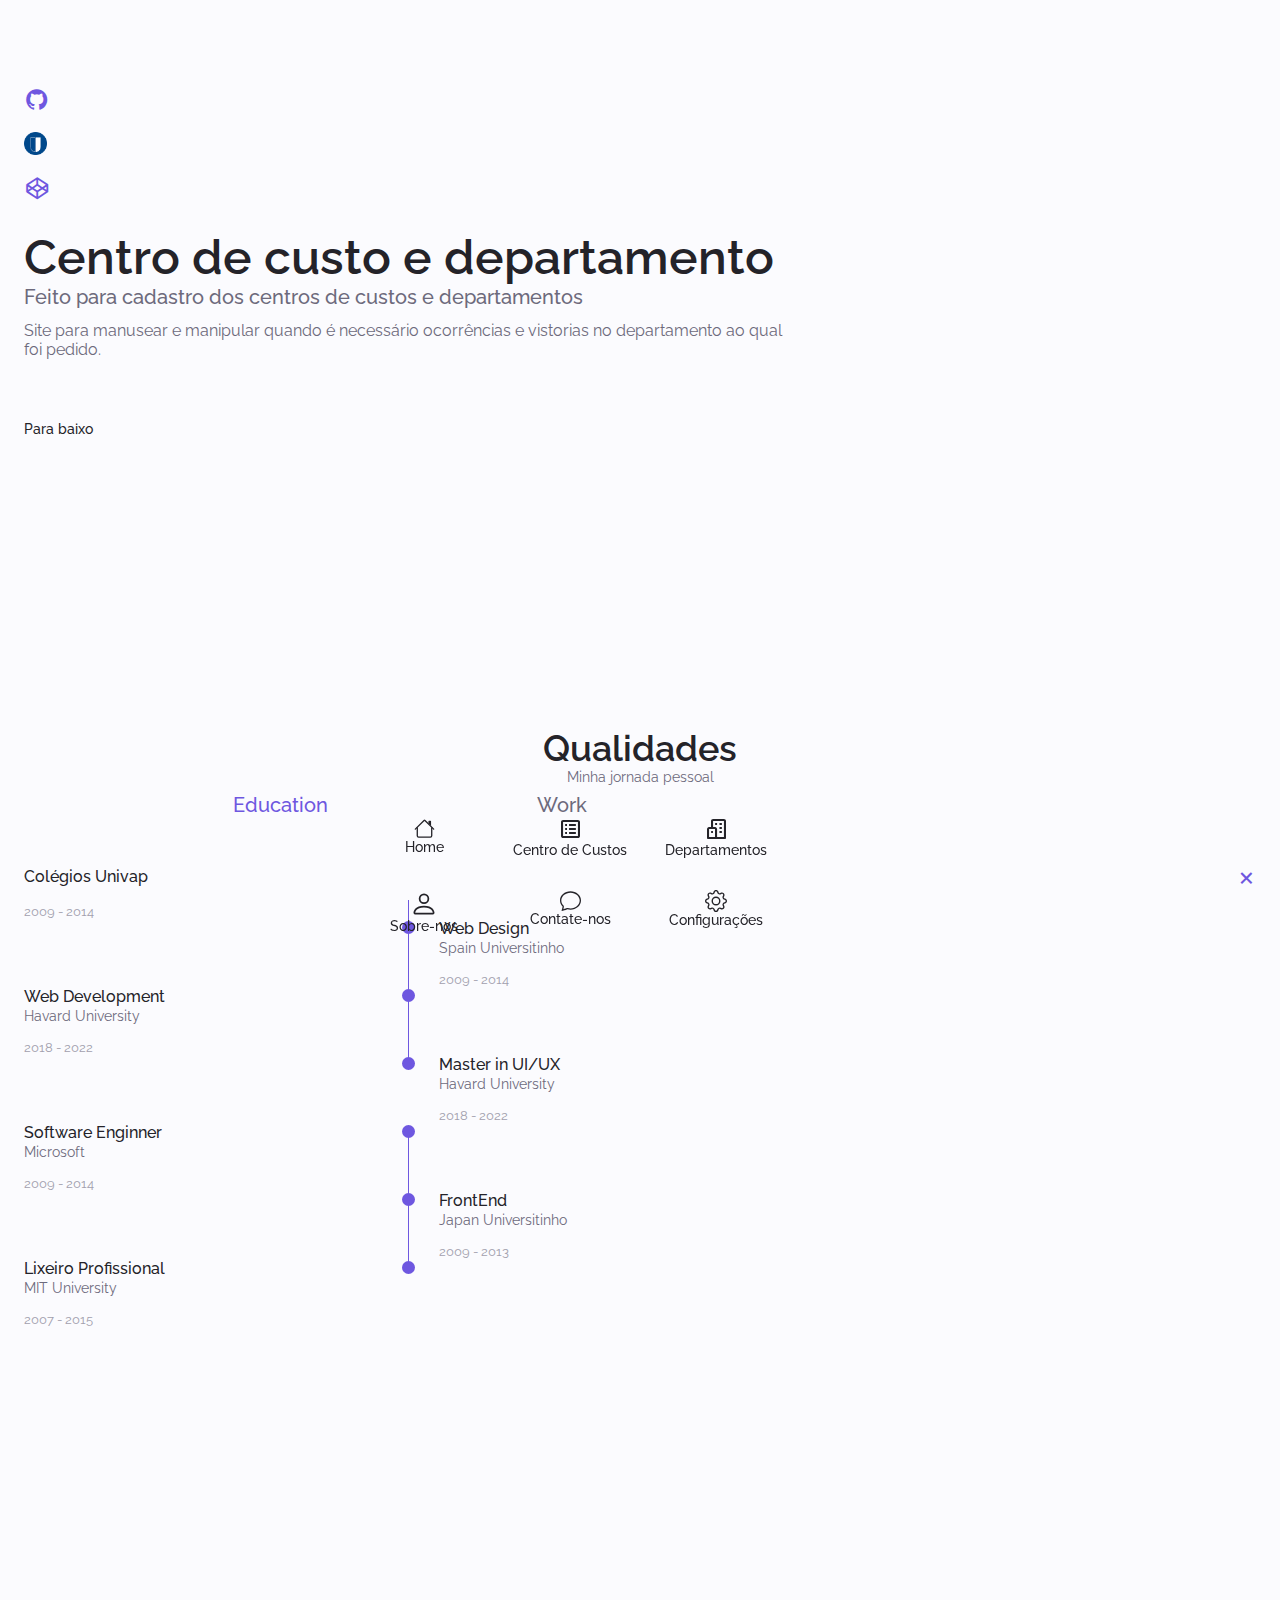
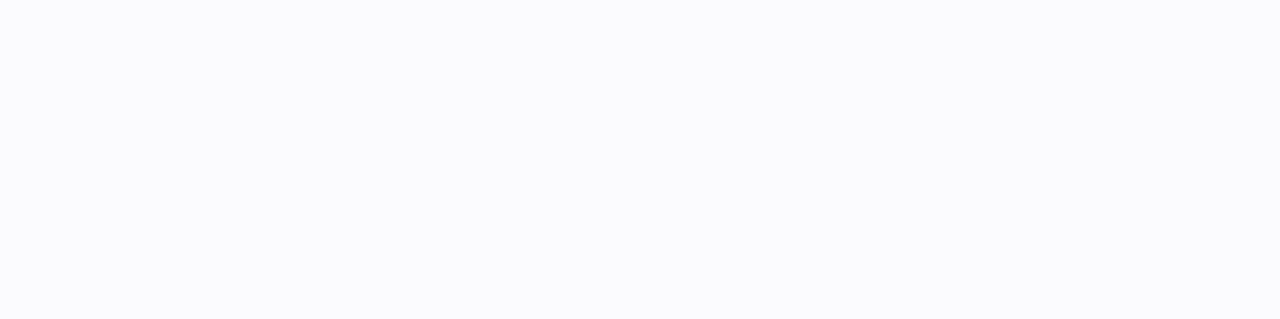
==== assets/html/index.html @ f8723f38 "Add files via upload" ====
<!DOCTYPE html>
<html lang="pt-br">

<head>
    <meta charset="UTF-8">
    <meta name="viewport" content="width=device-width, initial-scale=1.0">

    <!--==================== UNICONS ====================-->
    <link rel="stylesheet" href="https://unicons.iconscout.com/release/v4.0.0/css/line.css">

    <!--========== BOX ICONS ==========-->
    <link href='https://cdn.jsdelivr.net/npm/boxicons@2.0.5/css/boxicons.min.css' rel='stylesheet'>

    <!--==================== SWIPER CSS ====================-->
    <link rel="stylesheet" href="">

    <!--==================== CSS ====================-->
    <link rel="stylesheet" href="\assets\css\style.css">

    <title>Centro de Custo</title>
</head>

<body>
    <!--==================== HEADER ====================-->
    <header class="header" id="header">
        <nav class="nav container">
            <a href="" class="nav__logo">Colégios Univap</a>

            <div class="nav__menu" id="nav-menu">
                <ul class="nav__list grid">

                    <li class="nav__item">
                        <a href="#home" class="nav__link">
                            <svg xmlns="http://www.w3.org/2000/svg" width="21" height="21" fill="currentColor"
                                class="bi bi-house nav__icon" viewBox="0 0 16 16">
                                <path fill-rule="evenodd"
                                    d="M2 13.5V7h1v6.5a.5.5 0 0 0 .5.5h9a.5.5 0 0 0 .5-.5V7h1v6.5a1.5 1.5 0 0 1-1.5 1.5h-9A1.5 1.5 0 0 1 2 13.5zm11-11V6l-2-2V2.5a.5.5 0 0 1 .5-.5h1a.5.5 0 0 1 .5.5z" />
                                <path fill-rule="evenodd"
                                    d="M7.293 1.5a1 1 0 0 1 1.414 0l6.647 6.646a.5.5 0 0 1-.708.708L8 2.207 1.354 8.854a.5.5 0 1 1-.708-.708L7.293 1.5z" />
                            </svg>
                            Home
                        </a>
                    </li>

                    <li class="nav__item">
                        <a href="#register" class="nav__link">
                            <i class='bx bx-spreadsheet bx-sm'></i>
                            Centro de Custos
                        </a>
                    </li>

                    <li class="nav__item">
                        <a href="#register" class="nav__link">
                            <i class='bx bx-buildings bx-sm'></i>
                            Departamentos
                        </a>
                    </li>

                    <li class="nav__item">
                        <a href="#about" class="nav__link">
                            <svg xmlns="http://www.w3.org/2000/svg" width="28" height="28" fill="currentColor"
                                class="bi bi-person nav__icon" viewBox="0 0 16 16">
                                <path
                                    d="M8 8a3 3 0 1 0 0-6 3 3 0 0 0 0 6zm2-3a2 2 0 1 1-4 0 2 2 0 0 1 4 0zm4 8c0 1-1 1-1 1H3s-1 0-1-1 1-4 6-4 6 3 6 4zm-1-.004c-.001-.246-.154-.986-.832-1.664C11.516 10.68 10.289 10 8 10c-2.29 0-3.516.68-4.168 1.332-.678.678-.83 1.418-.832 1.664h10z" />
                            </svg>
                            Sobre-nos
                        </a>
                    </li>

                    <li class="nav__item">
                        <a href="#contact" class="nav__link">
                            <svg xmlns="http://www.w3.org/2000/svg" width="21" height="21" fill="currentColor"
                                class="bi bi-chat nav__icon" viewBox="0 0 16 16">
                                <path
                                    d="M2.678 11.894a1 1 0 0 1 .287.801 10.97 10.97 0 0 1-.398 2c1.395-.323 2.247-.697 2.634-.893a1 1 0 0 1 .71-.074A8.06 8.06 0 0 0 8 14c3.996 0 7-2.807 7-6 0-3.192-3.004-6-7-6S1 4.808 1 8c0 1.468.617 2.83 1.678 3.894zm-.493 3.905a21.682 21.682 0 0 1-.713.129c-.2.032-.352-.176-.273-.362a9.68 9.68 0 0 0 .244-.637l.003-.01c.248-.72.45-1.548.524-2.319C.743 11.37 0 9.76 0 8c0-3.866 3.582-7 8-7s8 3.134 8 7-3.582 7-8 7a9.06 9.06 0 0 1-2.347-.306c-.52.263-1.639.742-3.468 1.105z" />
                            </svg>

                            Contate-nos
                        </a>
                    </li>

                    <li class="nav__item">
                        <a href="#contact" class="nav__link">
                            <svg xmlns="http://www.w3.org/2000/svg" width="22" height="22" fill="currentColor"
                                class="bi bi-gear nav__icon" viewBox="0 0 16 16">
                                <path
                                    d="M8 4.754a3.246 3.246 0 1 0 0 6.492 3.246 3.246 0 0 0 0-6.492zM5.754 8a2.246 2.246 0 1 1 4.492 0 2.246 2.246 0 0 1-4.492 0z" />
                                <path
                                    d="M9.796 1.343c-.527-1.79-3.065-1.79-3.592 0l-.094.319a.873.873 0 0 1-1.255.52l-.292-.16c-1.64-.892-3.433.902-2.54 2.541l.159.292a.873.873 0 0 1-.52 1.255l-.319.094c-1.79.527-1.79 3.065 0 3.592l.319.094a.873.873 0 0 1 .52 1.255l-.16.292c-.892 1.64.901 3.434 2.541 2.54l.292-.159a.873.873 0 0 1 1.255.52l.094.319c.527 1.79 3.065 1.79 3.592 0l.094-.319a.873.873 0 0 1 1.255-.52l.292.16c1.64.893 3.434-.902 2.54-2.541l-.159-.292a.873.873 0 0 1 .52-1.255l.319-.094c1.79-.527 1.79-3.065 0-3.592l-.319-.094a.873.873 0 0 1-.52-1.255l.16-.292c.893-1.64-.902-3.433-2.541-2.54l-.292.159a.873.873 0 0 1-1.255-.52l-.094-.319zm-2.633.283c.246-.835 1.428-.835 1.674 0l.094.319a1.873 1.873 0 0 0 2.693 1.115l.291-.16c.764-.415 1.6.42 1.184 1.185l-.159.292a1.873 1.873 0 0 0 1.116 2.692l.318.094c.835.246.835 1.428 0 1.674l-.319.094a1.873 1.873 0 0 0-1.115 2.693l.16.291c.415.764-.42 1.6-1.185 1.184l-.291-.159a1.873 1.873 0 0 0-2.693 1.116l-.094.318c-.246.835-1.428.835-1.674 0l-.094-.319a1.873 1.873 0 0 0-2.692-1.115l-.292.16c-.764.415-1.6-.42-1.184-1.185l.159-.291A1.873 1.873 0 0 0 1.945 8.93l-.319-.094c-.835-.246-.835-1.428 0-1.674l.319-.094A1.873 1.873 0 0 0 3.06 4.377l-.16-.292c-.415-.764.42-1.6 1.185-1.184l.292.159a1.873 1.873 0 0 0 2.692-1.115l.094-.319z" />
                            </svg>
                            Configurações
                        </a>
                    </li>
                </ul>
                <i class="bx bx-x bx-sm nav__close" id="nav-close"></i>
            </div>

            <div class="nav__btns">
                <div class="nav__toggle" id="nav-toogle">
                    <i class="uil uil-apps"></i>
                </div>
            </div>
        </nav>
    </header>

    <!--==================== MAIN ====================-->
    <main class="main">
        <!--==================== HOME ====================-->
        <section class="home section" id="home">
            <div class="home__container container grid">
                <div class="home__content grid">
                    <div class="home__social">
                        <a href="https://github.com/AkiraSendoh7/EstagioUnivap" target="_blank"
                            class="home__social-icon">
                            <i class='bx bxl-github github-png'></i>
                        </a>

                        <figure class="img-univap" id="img-univap">
                            <a href="https://www.univap.br/home/colegio/portal-educacional/portal-educacional.html"
                                target="_blank" class="home__social-icon">
                                <img src="\assets\img\icone-u.png" alt="Ícone da Univap" width="23" height="21">
                            </a>
                        </figure>

                        <a href="https://codepen.io" target="_blank" class="home__social-icon">
                            <i class='bx bxl-codepen codepen-png'></i>
                        </a>
                    </div>

                    <div class="home__img">
                        <!-- Não sei o que colocar aqui ainda, mas é pra por uma foto -->
                    </div>

                    <div class="home__data">
                        <h1 class="home__title">Centro de custo e departamento</h1>
                        <h3 class="home__subtitle">Feito para cadastro dos centros de custos e departamentos</h3>
                        <p class="home__description">
                            Site para manusear e manipular quando é necessário ocorrências e vistorias no departamento
                            ao qual foi pedido.
                        </p>

                    </div>

                    <div class="home__scroll">
                        <a href="" class="home__scroll-button button--flex">
                            <span class="home__scroll-name">Para baixo</span>
                            <i class='uil uil-arrow-down home__scroll-arrow'></i>
                        </a>
                    </div>
                </div>
            </div>
        </section>

        <!--==================== ABOUT ====================-->
        <section class="about section" id="about">


        </section>

        <!--==================== SKILLS ====================-->
        <section class="skills section" id="skills">


        </section>

        <!--==================== QUALIFICATION ====================-->
        <section class="qualification section">
            <h2 class="section__title">Qualidades</h2>
            <span class="section__subtitle">Minha jornada pessoal</span>

            <div class="qualification__container container">
                <div class="qualification__tabs">

                    <div class="qualification__button button--flex qualification__active" data-target="#education">
                        <i class="uil uil-graduation-cap qualification__icon"></i>
                        Education
                    </div>

                    <div class="qualification__button button--flex" data-target="#work">
                        <i class="uil uil-briefcase-alt qualification__icon"></i>
                        Work
                    </div>
                </div>

                <div class="qualification__sections">

                    <!--==================== QUALIFICATION CONTENT 1 ====================-->
                    <div class="qualification__content qualification__active" data-content id="education">

                        <!--==================== QUALIFICATION 1 ====================-->
                        <div class="qualification__data">
                            <div>
                                <h3 class="qualification__title">Computer Enginner</h3>
                                <span class="qualification__subtitle">Havard University</span>
                                <div class="qualification__calendar">
                                    <i class="uil uil-calendar-alt"></i>
                                    2009 - 2014
                                </div>
                            </div>

                            <div>
                                <span class="qualification__rounder"></span>
                                <span class="qualification__line"></span>
                            </div>
                        </div>

                        <!--==================== QUALIFICATION 2 ====================-->
                        <div class="qualification__data">
                            <div></div>

                            <div>
                                <span class="qualification__rounder"></span>
                                <span class="qualification__line"></span>
                            </div>

                            <div class="">
                                <h3 class="qualification__title">Web Design</h3>
                                <span class="qualification__subtitle">Spain Universitinho</span>
                                <div class="qualification__calendar">
                                    <i class="uil uil-calendar-alt"></i>
                                    2009 - 2014
                                </div>
                            </div>
                        </div>

                        <!--==================== QUALIFICATION 3 ====================-->
                        <div class="qualification__data">
                            <div>
                                <h3 class="qualification__title">Web Development </h3>
                                <span class="qualification__subtitle">Havard University</span>
                                <div class="qualification__calendar">
                                    <i class="uil uil-calendar-alt"></i>
                                    2018 - 2022
                                </div>
                            </div>

                            <div>
                                <span class="qualification__rounder"></span>
                                <span class="qualification__line"></span>
                            </div>
                        </div>

                        
                        <!--==================== QUALIFICATION 4 ====================-->
                        <div class="qualification__data">
                            <div></div>

                            <div>
                                <span class="qualification__rounder"></span>
                                <!-- <span class="qualification__line"></span> -->
                            </div>
                            
                            <div>
                                <h3 class="qualification__title">Master in UI/UX </h3>
                                <span class="qualification__subtitle">Havard University</span>
                                <div class="qualification__calendar">
                                    <i class="uil uil-calendar-alt"></i>
                                    2018 - 2022
                                </div>
                            </div>
                        </div>
                    </div>

                    <!--==================== QUALIFICATION CONTENT 2 s====================-->
                    <div class="qualification__content" data-content id="work">

                        <!--==================== QUALIFICATION 1 ====================-->
                        <div class="qualification__data">
                            <div>
                                <h3 class="qualification__title">Software Enginner</h3>
                                <span class="qualification__subtitle">Microsoft</span>
                                <div class="qualification__calendar">
                                    <i class="uil uil-calendar-alt"></i>
                                    2009 - 2014
                                </div>
                            </div>

                            <div>
                                <span class="qualification__rounder"></span>
                                <span class="qualification__line"></span>
                            </div>
                        </div>

                        <!--==================== QUALIFICATION 2 ====================-->
                        <div class="qualification__data">
                            <div></div>

                            <div>
                                <span class="qualification__rounder"></span>
                                <span class="qualification__line"></span>
                            </div>

                            <div>
                                <h3 class="qualification__title">FrontEnd</h3>
                                <span class="qualification__subtitle">Japan Universitinho</span>
                                <div class="qualification__calendar">
                                    <i class="uil uil-calendar-alt"></i>
                                    2009 - 2013
                                </div>
                            </div>
                        </div>

                        <!--==================== QUALIFICATION 3 ====================-->
                        <div class="qualification__data">
                            <div>
                                <h3 class="qualification__title">Lixeiro Profissional</h3>
                                <span class="qualification__subtitle">MIT University</span>
                                <div class="qualification__calendar">
                                    <i class="uil uil-calendar-alt"></i>
                                    2007 - 2015
                                </div>
                            </div>

                            <div>
                                <span class="qualification__rounder"></span>
                                <!-- <span class="qualification__line"></span> -->
                            </div>
                        </div>
                    </div>
                </div>
            </div>

        </section>

        <!--==================== SERVICES ====================-->
        <section class="services section" id="services">


        </section>

        <!--==================== PORTFOLIO ====================-->
        <section class="portfolio section" id="portfolio">


        </section>

        <!--==================== PROJECT IN MIND ====================-->
        <section class="project section">


        </section>

        <!--==================== TESTIMONIAL ====================-->
        <section class="testimonial section">


        </section>

        <!--==================== CONTACT ME ====================-->
        <section class="contact section" id="contact">


        </section>
    </main>

    <!--==================== FOOTER ====================-->
    <footer class="footer">


    </footer>

    <!--==================== SCROLL TOP ====================-->


    <!--==================== SWIPER JS ====================-->
    <script src=""></script>

    <!--==================== MAIN JS ====================-->
    <script src="\assets\js\main.js"></script>
</body>

</html>
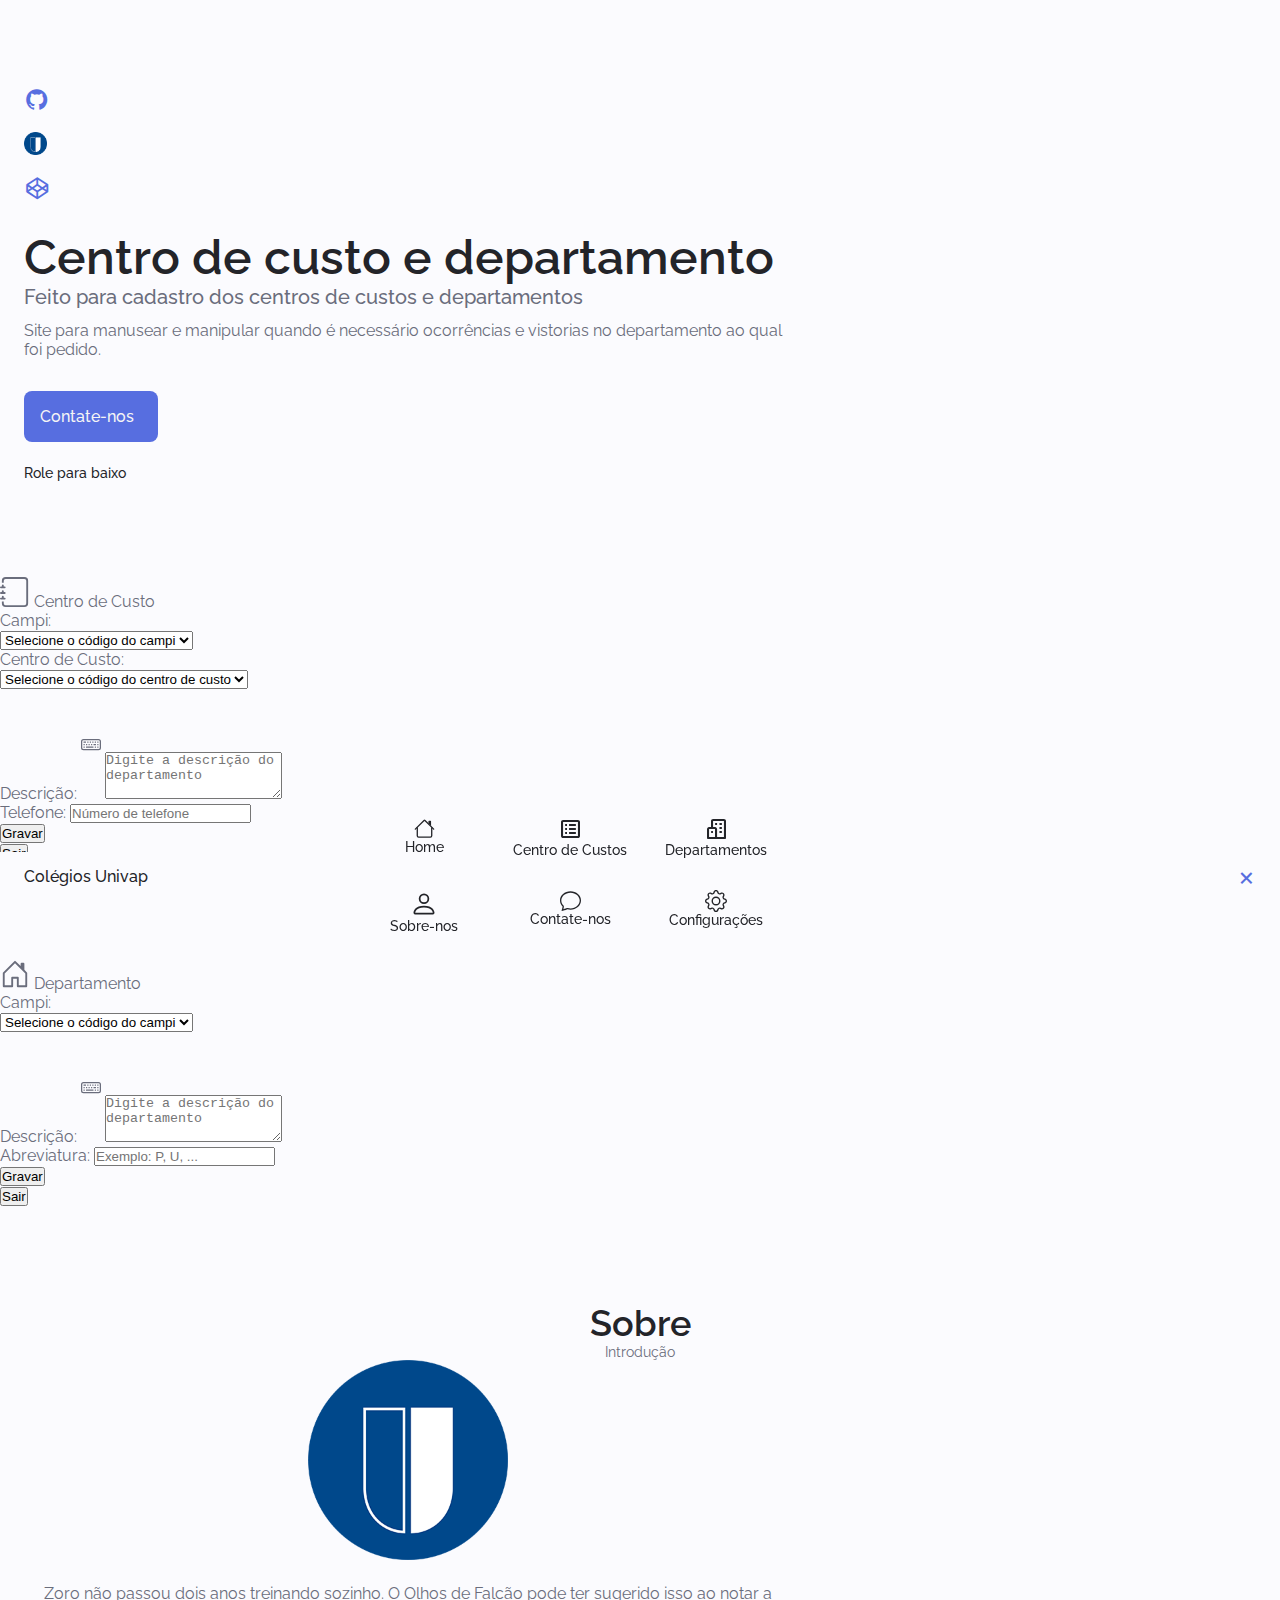
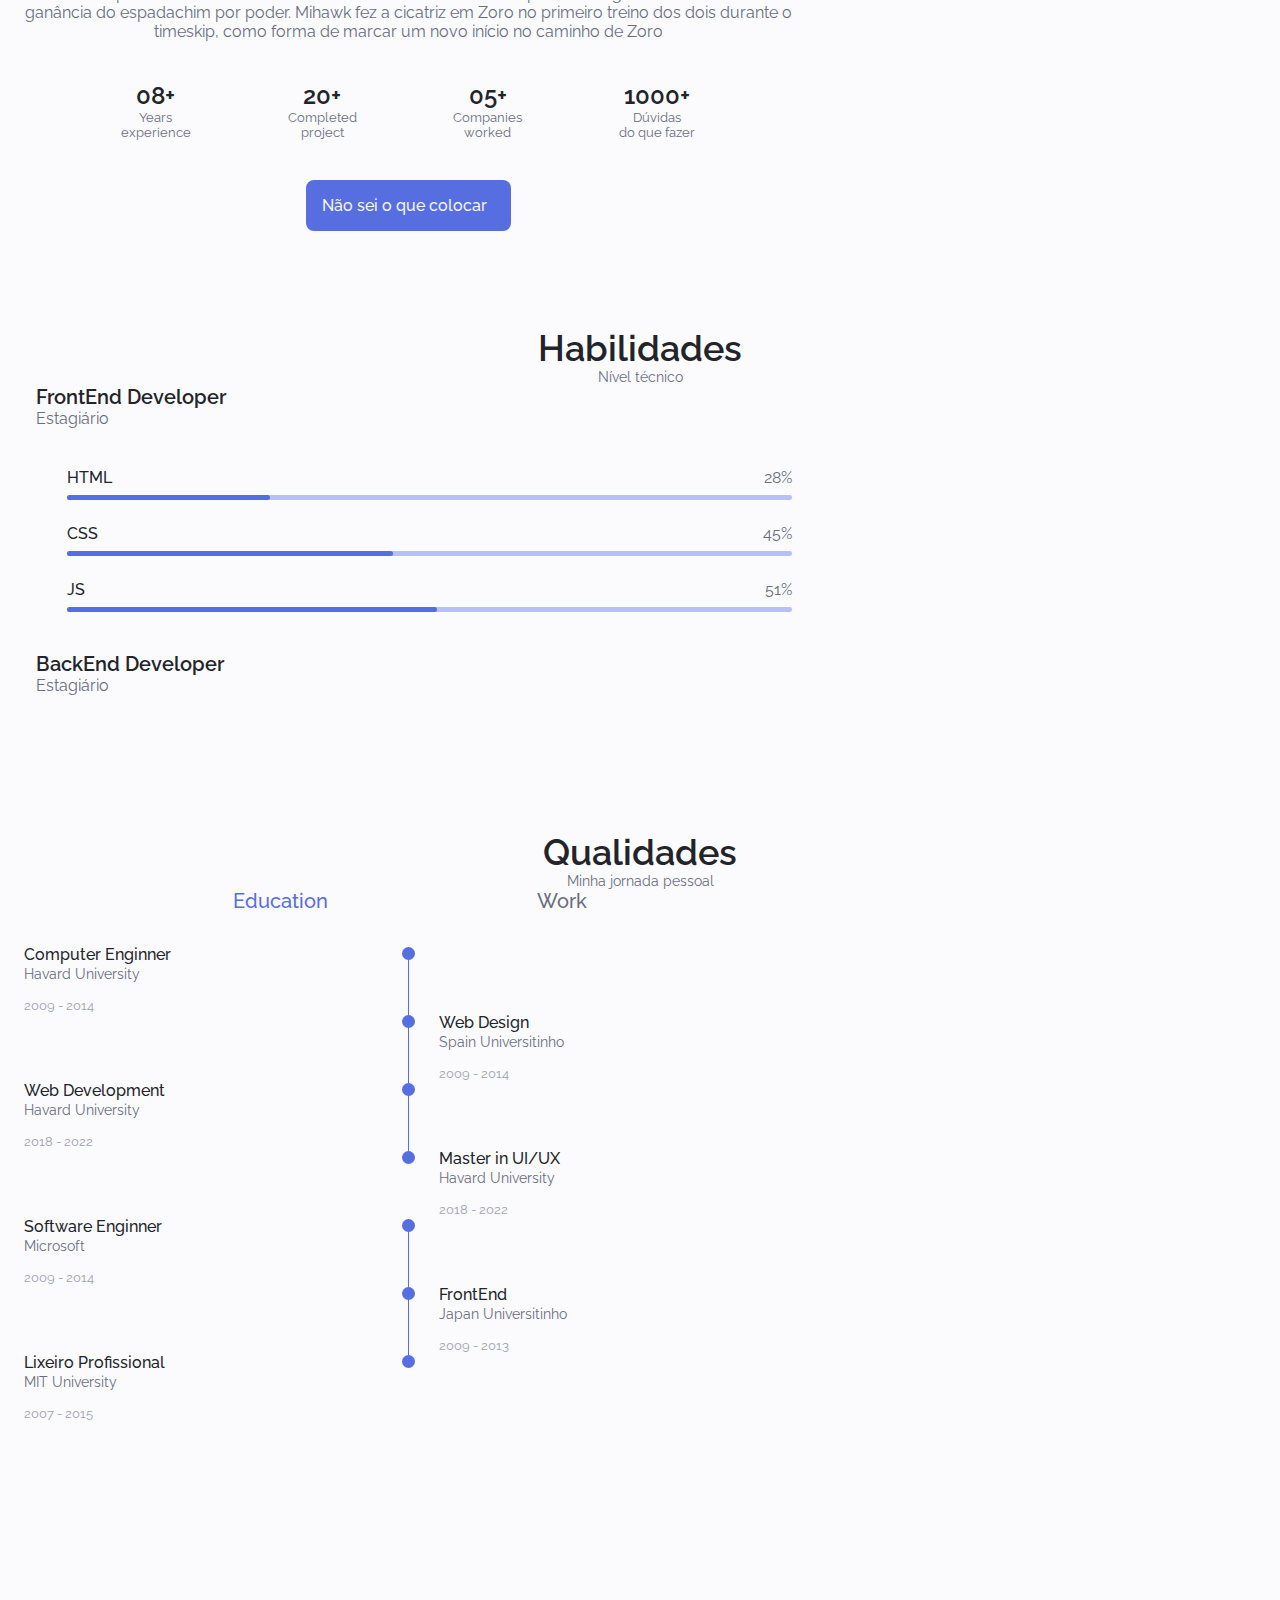
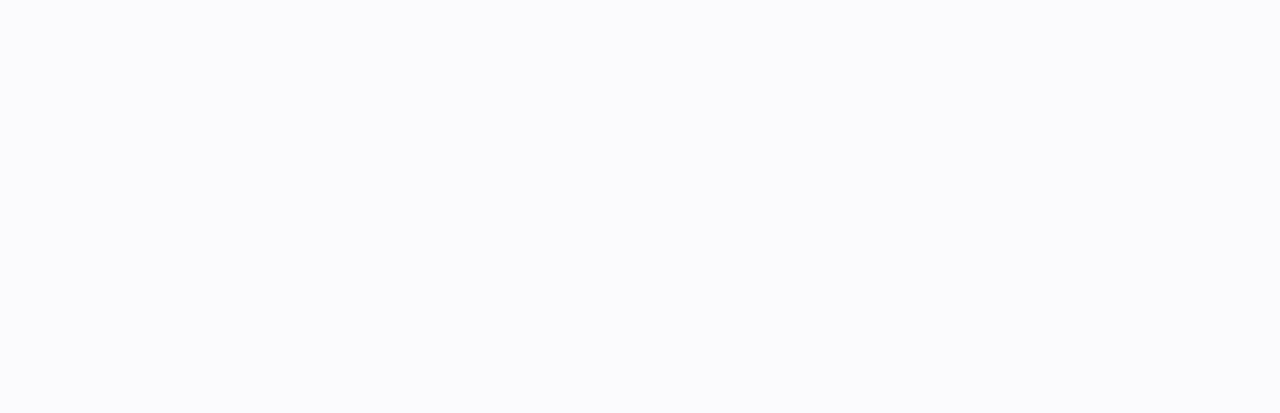
==== commit eb249bc9: "Add files via upload" ====
--- a/assets/html/index.html
+++ b/assets/html/index.html
@@ -15,7 +15,8 @@
     <link rel="stylesheet" href="">
 
     <!--==================== CSS ====================-->
-    <link rel="stylesheet" href="\assets\css\style.css">
+    <link rel="stylesheet" href="/assets/css/style.css">
+    <link rel="stylesheet" href="/assets/css/style_centro-de-custo.css">
 
     <title>Centro de Custo</title>
 </head>
@@ -43,14 +44,14 @@
                     </li>
 
                     <li class="nav__item">
-                        <a href="#register" class="nav__link">
+                        <a href="#centrodecusto" class="nav__link">
                             <i class='bx bx-spreadsheet bx-sm'></i>
                             Centro de Custos
                         </a>
                     </li>
 
                     <li class="nav__item">
-                        <a href="#register" class="nav__link">
+                        <a href="#departamento" class="nav__link">
                             <i class='bx bx-buildings bx-sm'></i>
                             Departamentos
                         </a>
@@ -138,29 +139,327 @@
                             Site para manusear e manipular quando é necessário ocorrências e vistorias no departamento
                             ao qual foi pedido.
                         </p>
-
-                    </div>
-
-                    <div class="home__scroll">
-                        <a href="" class="home__scroll-button button--flex">
-                            <span class="home__scroll-name">Para baixo</span>
-                            <i class='uil uil-arrow-down home__scroll-arrow'></i>
-                        </a>
-                    </div>
-                </div>
-            </div>
+                        <a href="#contact" class="button button--flex">
+                            Contate-nos <i class="uil uil-message button__icon"></i>
+                        </a>
+                    </div>
+                </div>
+
+                <div class="home__scroll">
+                    <a href="#about" class="home__scroll-button button--flex">
+                        <i class="uil uil-mouse-alt home__scroll-mouse"></i>
+                        <span class="home__scroll-name">Role para baixo</span>
+                        <i class="uil uil-arrow-down home__scroll-arrow"></i>
+                    </a>
+                </div>
+            </div>
+        </section>
+
+        <!--==================== CENTRO DE CUSTO ====================-->
+        <section class="centro-de-custo section" id="centrodecusto">
+            <div class="wrapper">
+                <div class="title">
+                    <svg xmlns="http://www.w3.org/2000/svg" width="30" height="30" fill="currentColor"
+                        class="bi bi-journal" viewBox="0 0 16 16">
+                        <path
+                            d="M3 0h10a2 2 0 0 1 2 2v12a2 2 0 0 1-2 2H3a2 2 0 0 1-2-2v-1h1v1a1 1 0 0 0 1 1h10a1 1 0 0 0 1-1V2a1 1 0 0 0-1-1H3a1 1 0 0 0-1 1v1H1V2a2 2 0 0 1 2-2z" />
+                        <path
+                            d="M1 5v-.5a.5.5 0 0 1 1 0V5h.5a.5.5 0 0 1 0 1h-2a.5.5 0 0 1 0-1H1zm0 3v-.5a.5.5 0 0 1 1 0V8h.5a.5.5 0 0 1 0 1h-2a.5.5 0 0 1 0-1H1zm0 3v-.5a.5.5 0 0 1 1 0v.5h.5a.5.5 0 0 1 0 1h-2a.5.5 0 0 1 0-1H1z" />
+                    </svg>
+                    Centro de Custo
+                </div>
+
+                <div class="form">
+                    <div class="inputfield">
+                        <label>Campi: </label>
+                        <div class="custom_select">
+                            <select>
+                                <option value="">Selecione o código do campi</option>
+                                <option value="01">01</option>
+                                <option value="02">02</option>
+                                <option value="03">03</option>
+                                <option value="04">04</option>
+                                <option value="05">05</option>
+                                <option value="06">06</option>
+                                <option value="07">07</option>
+                            </select>
+                        </div>
+                    </div>
+
+                    <div class="inputfield">
+                        <label>Centro de Custo: </label>
+                        <div class="custom_select">
+                            <select>
+                                <option value="">Selecione o código do centro de custo</option>
+                                <option value="010000">010000</option>
+                                <option value="011000">011000</option>
+                                <option value="011001">011001</option>
+                            </select>
+                        </div>
+                    </div>
+
+                    <div class="inputfield form-group">
+                        <label for="">Descrição: </label>
+                        <span class="input-group-text" id="basic-addon1">
+                            <svg xmlns="http://www.w3.org/2000/svg" width="20" height="110" fill="currentColor"
+                                class="bi bi-keyboard" viewBox="0 0 16 16">
+                                <path
+                                    d="M14 5a1 1 0 0 1 1 1v5a1 1 0 0 1-1 1H2a1 1 0 0 1-1-1V6a1 1 0 0 1 1-1h12zM2 4a2 2 0 0 0-2 2v5a2 2 0 0 0 2 2h12a2 2 0 0 0 2-2V6a2 2 0 0 0-2-2H2z">
+                                </path>
+                                <path
+                                    d="M13 10.25a.25.25 0 0 1 .25-.25h.5a.25.25 0 0 1 .25.25v.5a.25.25 0 0 1-.25.25h-.5a.25.25 0 0 1-.25-.25v-.5zm0-2a.25.25 0 0 1 .25-.25h.5a.25.25 0 0 1 .25.25v.5a.25.25 0 0 1-.25.25h-.5a.25.25 0 0 1-.25-.25v-.5zm-5 0A.25.25 0 0 1 8.25 8h.5a.25.25 0 0 1 .25.25v.5a.25.25 0 0 1-.25.25h-.5A.25.25 0 0 1 8 8.75v-.5zm2 0a.25.25 0 0 1 .25-.25h1.5a.25.25 0 0 1 .25.25v.5a.25.25 0 0 1-.25.25h-1.5a.25.25 0 0 1-.25-.25v-.5zm1 2a.25.25 0 0 1 .25-.25h.5a.25.25 0 0 1 .25.25v.5a.25.25 0 0 1-.25.25h-.5a.25.25 0 0 1-.25-.25v-.5zm-5-2A.25.25 0 0 1 6.25 8h.5a.25.25 0 0 1 .25.25v.5a.25.25 0 0 1-.25.25h-.5A.25.25 0 0 1 6 8.75v-.5zm-2 0A.25.25 0 0 1 4.25 8h.5a.25.25 0 0 1 .25.25v.5a.25.25 0 0 1-.25.25h-.5A.25.25 0 0 1 4 8.75v-.5zm-2 0A.25.25 0 0 1 2.25 8h.5a.25.25 0 0 1 .25.25v.5a.25.25 0 0 1-.25.25h-.5A.25.25 0 0 1 2 8.75v-.5zm11-2a.25.25 0 0 1 .25-.25h.5a.25.25 0 0 1 .25.25v.5a.25.25 0 0 1-.25.25h-.5a.25.25 0 0 1-.25-.25v-.5zm-2 0a.25.25 0 0 1 .25-.25h.5a.25.25 0 0 1 .25.25v.5a.25.25 0 0 1-.25.25h-.5a.25.25 0 0 1-.25-.25v-.5zm-2 0A.25.25 0 0 1 9.25 6h.5a.25.25 0 0 1 .25.25v.5a.25.25 0 0 1-.25.25h-.5A.25.25 0 0 1 9 6.75v-.5zm-2 0A.25.25 0 0 1 7.25 6h.5a.25.25 0 0 1 .25.25v.5a.25.25 0 0 1-.25.25h-.5A.25.25 0 0 1 7 6.75v-.5zm-2 0A.25.25 0 0 1 5.25 6h.5a.25.25 0 0 1 .25.25v.5a.25.25 0 0 1-.25.25h-.5A.25.25 0 0 1 5 6.75v-.5zm-3 0A.25.25 0 0 1 2.25 6h1.5a.25.25 0 0 1 .25.25v.5a.25.25 0 0 1-.25.25h-1.5A.25.25 0 0 1 2 6.75v-.5zm0 4a.25.25 0 0 1 .25-.25h.5a.25.25 0 0 1 .25.25v.5a.25.25 0 0 1-.25.25h-.5a.25.25 0 0 1-.25-.25v-.5zm2 0a.25.25 0 0 1 .25-.25h5.5a.25.25 0 0 1 .25.25v.5a.25.25 0 0 1-.25.25h-5.5a.25.25 0 0 1-.25-.25v-.5z">
+                                </path>
+                            </svg>
+                        </span>
+                        <textarea placeholder="Digite a descrição do departamento" class="textarea form-control"
+                            name="desc" id="desc" rows="3"></textarea>
+                    </div>
+
+                    <div class="inputfield">
+                        <label for="phone">Telefone: </label>
+                        <input type="tel" id="phone" name="phone" pattern="[0-9]{3}-[0-9]{2}-[0-9]{3}" class="input"
+                            placeholder="Número de telefone">
+                    </div>
+
+                    <div class="inputfield">
+                        <button type="button" class="btn btn-primary">Gravar</button>
+                    </div>
+
+                    <div class="inputfield">
+                        <button type="button" class="btn btn-primary">Sair</button>
+                    </div>
+                </div>
+            </div>
+
+        </section>
+
+        <!--==================== DEPARTAMENTO ====================-->
+        <section class="departamento section" id="departamento">
+            <div class="wrapper">
+                <div class="title">
+                    <svg xmlns="http://www.w3.org/2000/svg" width="30" height="30" fill="currentColor"
+                        class="bi bi-house-door" viewBox="0 0 16 16">
+                        <path
+                            d="M8.354 1.146a.5.5 0 0 0-.708 0l-6 6A.5.5 0 0 0 1.5 7.5v7a.5.5 0 0 0 .5.5h4.5a.5.5 0 0 0 .5-.5v-4h2v4a.5.5 0 0 0 .5.5H14a.5.5 0 0 0 .5-.5v-7a.5.5 0 0 0-.146-.354L13 5.793V2.5a.5.5 0 0 0-.5-.5h-1a.5.5 0 0 0-.5.5v1.293L8.354 1.146zM2.5 14V7.707l5.5-5.5 5.5 5.5V14H10v-4a.5.5 0 0 0-.5-.5h-3a.5.5 0 0 0-.5.5v4H2.5z" />
+                    </svg>
+                    Departamento
+                </div>
+
+                <div class="form">
+                    <div class="inputfield">
+                        <label>Campi: </label>
+                        <div class="custom_select">
+                            <select>
+                                <option value="">Selecione o código do campi</option>
+                                <option value="01">01</option>
+                                <option value="02">02</option>
+                                <option value="03">03</option>
+                                <option value="04">04</option>
+                                <option value="05">05</option>
+                                <option value="06">06</option>
+                                <option value="07">07</option>
+                            </select>
+                        </div>
+                    </div>
+
+                    <div class="inputfield form-group">
+                        <label for="">Descrição: </label>
+                        <span class="input-group-text" id="basic-addon1">
+                            <svg xmlns="http://www.w3.org/2000/svg" width="20" height="110" fill="currentColor"
+                                class="bi bi-keyboard" viewBox="0 0 16 16">
+                                <path
+                                    d="M14 5a1 1 0 0 1 1 1v5a1 1 0 0 1-1 1H2a1 1 0 0 1-1-1V6a1 1 0 0 1 1-1h12zM2 4a2 2 0 0 0-2 2v5a2 2 0 0 0 2 2h12a2 2 0 0 0 2-2V6a2 2 0 0 0-2-2H2z">
+                                </path>
+                                <path
+                                    d="M13 10.25a.25.25 0 0 1 .25-.25h.5a.25.25 0 0 1 .25.25v.5a.25.25 0 0 1-.25.25h-.5a.25.25 0 0 1-.25-.25v-.5zm0-2a.25.25 0 0 1 .25-.25h.5a.25.25 0 0 1 .25.25v.5a.25.25 0 0 1-.25.25h-.5a.25.25 0 0 1-.25-.25v-.5zm-5 0A.25.25 0 0 1 8.25 8h.5a.25.25 0 0 1 .25.25v.5a.25.25 0 0 1-.25.25h-.5A.25.25 0 0 1 8 8.75v-.5zm2 0a.25.25 0 0 1 .25-.25h1.5a.25.25 0 0 1 .25.25v.5a.25.25 0 0 1-.25.25h-1.5a.25.25 0 0 1-.25-.25v-.5zm1 2a.25.25 0 0 1 .25-.25h.5a.25.25 0 0 1 .25.25v.5a.25.25 0 0 1-.25.25h-.5a.25.25 0 0 1-.25-.25v-.5zm-5-2A.25.25 0 0 1 6.25 8h.5a.25.25 0 0 1 .25.25v.5a.25.25 0 0 1-.25.25h-.5A.25.25 0 0 1 6 8.75v-.5zm-2 0A.25.25 0 0 1 4.25 8h.5a.25.25 0 0 1 .25.25v.5a.25.25 0 0 1-.25.25h-.5A.25.25 0 0 1 4 8.75v-.5zm-2 0A.25.25 0 0 1 2.25 8h.5a.25.25 0 0 1 .25.25v.5a.25.25 0 0 1-.25.25h-.5A.25.25 0 0 1 2 8.75v-.5zm11-2a.25.25 0 0 1 .25-.25h.5a.25.25 0 0 1 .25.25v.5a.25.25 0 0 1-.25.25h-.5a.25.25 0 0 1-.25-.25v-.5zm-2 0a.25.25 0 0 1 .25-.25h.5a.25.25 0 0 1 .25.25v.5a.25.25 0 0 1-.25.25h-.5a.25.25 0 0 1-.25-.25v-.5zm-2 0A.25.25 0 0 1 9.25 6h.5a.25.25 0 0 1 .25.25v.5a.25.25 0 0 1-.25.25h-.5A.25.25 0 0 1 9 6.75v-.5zm-2 0A.25.25 0 0 1 7.25 6h.5a.25.25 0 0 1 .25.25v.5a.25.25 0 0 1-.25.25h-.5A.25.25 0 0 1 7 6.75v-.5zm-2 0A.25.25 0 0 1 5.25 6h.5a.25.25 0 0 1 .25.25v.5a.25.25 0 0 1-.25.25h-.5A.25.25 0 0 1 5 6.75v-.5zm-3 0A.25.25 0 0 1 2.25 6h1.5a.25.25 0 0 1 .25.25v.5a.25.25 0 0 1-.25.25h-1.5A.25.25 0 0 1 2 6.75v-.5zm0 4a.25.25 0 0 1 .25-.25h.5a.25.25 0 0 1 .25.25v.5a.25.25 0 0 1-.25.25h-.5a.25.25 0 0 1-.25-.25v-.5zm2 0a.25.25 0 0 1 .25-.25h5.5a.25.25 0 0 1 .25.25v.5a.25.25 0 0 1-.25.25h-5.5a.25.25 0 0 1-.25-.25v-.5z">
+                                </path>
+                            </svg>
+                        </span>
+                        <textarea placeholder="Digite a descrição do departamento" class="textarea form-control"
+                            name="desc" id="desc" rows="3"></textarea>
+                    </div>
+
+                    <div class="inputfield">
+                        <label>Abreviatura: </label>
+                        <input type="text" class="input" placeholder="Exemplo: P, U, ...">
+                    </div>
+
+                    <div class="inputfield">
+                        <button type="button" class="btn btn-primary">Gravar</button>
+                    </div>
+
+                    <div class="inputfield">
+                        <button type="button" class="btn btn-primary">Sair</button>
+                    </div>
+                </div>
+            </div>
+
         </section>
 
         <!--==================== ABOUT ====================-->
         <section class="about section" id="about">
-
-
+            <h2 class="section__title"> Sobre </h2>
+            <span class="section__subtitle">Introdução</span>
+            <div class="about__container container grid">
+                <img src="/assets/img/icone-u.png" alt="" class="about__img">
+
+                <div class="about__data">
+                    <p class="about__description">
+                        Zoro não passou dois anos treinando sozinho. O Olhos de Falcão pode ter sugerido isso ao
+                        notar a ganância do espadachim por poder. Mihawk fez a cicatriz em Zoro no primeiro
+                        treino dos dois durante o timeskip, como forma de marcar um novo início no caminho de Zoro
+                    </p>
+                    <div class="about__info">
+                        <div class="">
+                            <span class="about__info-title">08+</span>
+                            <span class="about__info-name">Years <br> experience</span>
+                        </div>
+
+                        <div class="">
+                            <span class="about__info-title">20+</span>
+                            <span class="about__info-name">Completed <br> project</span>
+                        </div>
+
+                        <div class="">
+                            <span class="about__info-title">05+</span>
+                            <span class="about__info-name">Companies <br> worked</span>
+                        </div>
+
+                        <div class="">
+                            <span class="about__info-title">1000+</span>
+                            <span class="about__info-name">Dúvidas <br> do que fazer</span>
+                        </div>
+                    </div>
+
+                    <div class="about__buttons">
+                        <a download="" href="\assets\pdf\DarkLightmode.js" class="button button--flex">
+                            Não sei o que colocar<i class="uil uil-download-alt button__icon"></i>
+                        </a>
+                    </div>
+                </div>
+            </div>
         </section>
 
         <!--==================== SKILLS ====================-->
         <section class="skills section" id="skills">
-
-
+            <h2 class="section__title">Habilidades</h2>
+            <span class="section__subtitle">Nível técnico</span>
+
+            <div class="skills__container container grid">
+                <div>
+                    <!--================= SKILLS 1 =======================-->
+                    <div class="skills__content skills__open">
+                        <div class="skills__header">
+                            <i class="uil uil-brackets-curly skills__icon"></i>
+
+                            <div>
+                                <h1 class="skills__title">FrontEnd Developer</h1>
+                                <span class="skills_subtitle">Estagiário</span>
+                            </div>
+
+                            <i class="uil uil-angle-down skills__arrow"></i>
+                        </div>
+
+                        <div class="skills__list grid">
+                            <div class="skills__data">
+                                <div class="skills__titles">
+                                    <h3 class="skills__name">HTML</h3>
+                                    <span class="skills__number">28%</span>
+                                </div>
+
+                                <div class="skills__bar">
+                                    <span class="skills__percentage skills__html"></span>
+                                </div>
+                            </div>
+
+                            <div class="skills__data">
+                                <div class="skills__titles">
+                                    <h3 class="skills__name">CSS</h3>
+                                    <span class="skills__number">45%</span>
+                                </div>
+
+                                <div class="skills__bar">
+                                    <span class="skills__percentage skills__css"></span>
+                                </div>
+                            </div>
+
+                            <div class="skills__data">
+                                <div class="skills__titles">
+                                    <h3 class="skills__name">JS</h3>
+                                    <span class="skills__number">51%</span>
+                                </div>
+
+                                <div class="skills__bar">
+                                    <span class="skills__percentage skills__js"></span>
+                                </div>
+                            </div>
+
+                        </div>
+
+                    </div>
+                </div>
+
+                <div>
+                    <!--================= SKILLS 2 =======================-->
+                    <div class="skills__content skills__close">
+                        <div class="skills__header">
+                            <i class="uil uil-server-network skills__icon"></i>
+                            <div class="">
+                                <h1 class="skills__title">BackEnd Developer</h1>
+                                <span class="skills_subtitle">Estagiário</span>
+                            </div>
+
+                            <i class="uil uil-angle-down skills__arrow"></i>
+                        </div>
+
+                        <div class="skills__list grid">
+                            <div class="skills__data">
+                                <div class="skills__titles">
+                                    <h3 class="skills__name">MySQL</h3>
+                                    <span class="skills__number">65%</span>
+                                </div>
+
+                                <div class="skills__bar">
+                                    <span class="skills__percentage skills__mysql"></span>
+                                </div>
+                            </div>
+
+                            <div class="skills__data">
+                                <div class="skills__titles">
+                                    <h3 class="skills__name">PHP</h3>
+                                    <span class="skills__number">32%</span>
+                                </div>
+
+                                <div class="skills__bar">
+                                    <span class="skills__percentage skills__php"></span>
+                                </div>
+                            </div>
+
+                            <div class="skills__data">
+                                <div class="skills__titles">
+                                    <h3 class="skills__name">Django</h3>
+                                    <span class="skills__number">91%</span>
+                                </div>
+
+                                <div class="skills__bar">
+                                    <span class="skills__percentage skills__django"></span>
+                                </div>
+                            </div>
+
+                            <div class="skills__data">
+                                <div class="skills__titles">
+                                    <h3 class="skills__name">C#</h3>
+                                    <span class="skills__number">75%</span>
+                                </div>
+
+                                <div class="skills__bar">
+                                    <span class="skills__percentage skills__c"></span>
+                                </div>
+                            </div>
+                        </div>
+                    </div>
+                </div>
+            </div>
         </section>
 
         <!--==================== QUALIFICATION ====================-->
@@ -213,7 +512,7 @@
                                 <span class="qualification__line"></span>
                             </div>
 
-                            <div class="">
+                            <div>
                                 <h3 class="qualification__title">Web Design</h3>
                                 <span class="qualification__subtitle">Spain Universitinho</span>
                                 <div class="qualification__calendar">
@@ -240,7 +539,7 @@
                             </div>
                         </div>
 
-                        
+
                         <!--==================== QUALIFICATION 4 ====================-->
                         <div class="qualification__data">
                             <div></div>
@@ -249,7 +548,7 @@
                                 <span class="qualification__rounder"></span>
                                 <!-- <span class="qualification__line"></span> -->
                             </div>
-                            
+
                             <div>
                                 <h3 class="qualification__title">Master in UI/UX </h3>
                                 <span class="qualification__subtitle">Havard University</span>
@@ -366,7 +665,7 @@
     <script src=""></script>
 
     <!--==================== MAIN JS ====================-->
-    <script src="\assets\js\main.js"></script>
+    <script src="/assets/js/main.js"></script>
 </body>
 
 </html>--- a/assets/css/style.css
+++ b/assets/css/style.css
@@ -0,0 +1,751 @@
+/*==================== GOOGLE FONTS ====================*/
+@import url('https://fonts.googleapis.com/css2?family=Raleway:wght@400;500;600;700&display=swap');
+
+/* -=-= 428 DE WIDTH PRA MUDAR O MENU =-=- */
+
+/*==================== VARIABLES CSS ====================*/
+:root
+{
+    --header-height: 3rem;
+
+    /*========== Colors ==========*/
+    /* Change favorite color */
+    --hue-color: 230; /*Purple 250 - Green 142 - Blue 230 - Pink 340*/
+
+    /* HSL color mode */
+    --first-color: hsl(var(--hue-color), 69%, 61%);
+    --first-color-second: hsl(var(--hue-color), 69%, 61%);
+    --first-color-alt: hsl(var(--hue-color), 16%, 8%);
+    --first-color-anim: hsl(var(--hue-color), 30%, 42%);
+    --first-color-lighter: hsl(var(--hue-color), 92%, 85%);
+
+    --title-color: hsl(var(--hue-color), 8%, 15%);
+    --text-color: hsl(var(--hue-color), 8%, 45%);
+    --text-color-light: hsl(var(--hue-color), 8%, 65%);
+
+    --input-color: hsl(var(--hue-color), 70%, 96%);
+
+    --body-color: hsl(var(--hue-color), 60%, 99%);
+    --container-color: whitesmoke;
+
+    /*========== Font and typography ==========*/
+    --body-font: 'Raleway', sans-serif;
+
+    /* .5rem = 8px, 1rem = 16px, 1.5rem = 24px ... */
+    --big-font-size: 2rem;
+    --h1-font-size: 1.5rem;
+    --h2-font-size: 1.25rem;
+    --h3-font-size: 1.125rem;
+    --normal-font-size: .938rem;
+    --small-font-size: .813rem;
+    --smaller-font-size: .75rem;
+
+    /*========== Font weight ==========*/
+    --font-medium: 500;
+    --font-semi-bold: 600;
+
+    /*========== Margenes Bottom ==========*/
+    /* .25rem = 4px, .5rem = 8px, .75rem = 12px ... */
+    --mb-0-25: .25rem;
+    --mb-0-5: .5rem;
+    --mb-0-75: .75rem;
+    --mb-1: 1rem;
+    --mb-1-5: 1.5rem;
+    --mb-2: 2rem;
+    --mb-2-5: 2.5rem;
+    --mb-3: 3rem
+
+    /*========== z index ==========*/
+    --z-tooltip: 10;
+    --z-fixed: 100;
+    --z-modal: 1000;
+}
+
+/* Font size for large devices */
+@media screen and (min-width: 968px)    
+{
+    :root 
+    {
+        --big-font-size: 3rem;
+        --h1-font-size: 2.25rem;
+        --h2-font-size: 1.5rem;
+        --h3-font-size: 1.25rem;
+        --normal-font-size: 1rem;
+        --small-font-size: .875rem;
+        --smaller-font-size: .813rem;
+    }
+}
+
+/*========== Variables Dark theme ==========*/
+
+
+/*========== Button Dark/Light ==========*/
+
+
+/*==================== BASE ====================*/
+
+*
+{
+    box-sizing: border-box;
+    padding: 0;
+    margin: 0;
+}
+
+html
+{
+    scroll-behavior: smooth;
+}
+
+body
+{
+    margin: 0 0 var(--header-height) 0;
+    font-family: var(--body-font);
+    font-size: var(--normal-font-size);
+
+    background-color: var(--body-color);
+    color: var(--text-color);
+}
+
+h1, h2, h3, h4
+{
+    color: var(--title-color);
+
+    font-weight: var(--font-semi-bold);
+}
+
+ul
+{
+    list-style: none;
+}
+
+a
+{
+    text-decoration: none;
+}
+
+img
+{
+    max-width: 100%;
+    height: auto;
+}
+
+/*==================== REUSABLE CSS CLASSES ====================*/
+
+.section 
+{
+    padding: 2rem 0 4rem;
+}
+
+.section__title
+{
+    font-size: var(--h1-font-size);
+}
+
+.section__subtitle
+{
+    display: block;
+    font-size: var(--small-font-size);
+    margin-bottom: var(--mb-3);
+}
+
+.section__title,
+.section__subtitle
+{
+    text-align: center;   
+}
+
+/*==================== LAYOUT ====================*/
+
+.container
+{
+    max-width: 768px;
+    margin-left: var(--mb-1-5);
+    margin-right: var(--mb-1-5);
+}
+
+.grid
+{
+    display: grid;
+    gap: 1.5rem;
+}
+
+.header
+{
+    width: 100%;
+    position: fixed;
+
+    bottom: 0;
+    left: 0;
+
+    z-index: var(--z-fixed);
+    background-color: var(--body-color);
+
+}
+
+
+/*==================== NAV ====================*/
+.nav
+{
+    max-width: 968px;
+    height: var(--header-height);
+
+    display: flex;
+    justify-content: space-between;
+    align-items: center;
+
+}
+
+.nav__logo,
+.nav__toggle
+{
+    color: var(--title-color);
+    font-weight: var(--font-medium);
+}
+
+.nav__logo:hover
+{
+    color: var(--first-color);
+}
+
+.nav__toggle
+{
+    font-size: 1.1rem;
+    cursor: pointer;
+}
+
+.nav__toggle:hover
+{
+    color: var(--first-color);
+}
+
+
+@media screen and (max-width: 767px)
+{
+    .nav__menu
+    {
+        position: fixed;
+        bottom: -100%;
+        left: 0;
+
+        width: 100%;
+        background-color: var(--body-color);
+
+        padding: 2rem 1.5rem 4rem;
+        box-shadow: 0 -1px 4px rgba(0, 0, 0, .15);
+
+        border-radius: 1.5rem 1.5rem 0 0;
+        transition: .3s;
+    }
+}
+
+
+.nav__list
+{
+    grid-template-columns: repeat(3, 1fr);
+    gap: 2rem;
+}
+
+.nav__link
+{
+    display: flex;
+    flex-direction: column;
+    align-items: center;
+
+    font-size: var(--small-font-size);
+    color: var(--title-color);
+
+    font-weight: var(--font-medium);
+}
+
+.nav__link:hover
+{
+    color: var(--first-color);
+}
+
+.nav__icon
+{
+    font-size: 1.2rem;
+}
+
+.nav__close
+{
+    position: absolute;
+    right: 1.3rem;
+    bottom: 0.5rem;
+    font-size: 1.5rem;
+    cursor: pointer;
+    color: var(--first-color);
+}
+
+.nav__close:hover
+{
+    color: var(--first-color-alt);
+}
+
+
+/* show menu */
+.show-menu
+{
+    bottom: 0;
+}
+
+/* Active link */
+
+
+/* Change background header */
+
+
+/*==================== HOME ====================*/
+.home__container
+{
+    gap: 1rem;
+}
+
+.home__content
+{
+    grid-template-columns: .5fr 3fr;
+    padding-top: 3.5rem;
+    align-items: center;
+}
+
+.home__social
+{
+    display: grid;
+    grid-template-columns: max-content;
+    row-gap: 1rem;
+}
+
+.home__social-icon
+{
+    font-size: 1.25rem;
+    color: var(--first-color);
+}
+
+.home__social-icon:hover
+{
+    color: var(--first-color-alt);
+}
+
+.home__data
+{
+    grid-column: 1 / 3;
+}
+
+.home__title
+{
+    font-size: var(--big-font-size);
+}
+
+.home__subtitle
+{
+    font-size: var(--h3-font-size);
+    color: var(--text-color);
+    font-weight: var(--font-medium);
+    margin-bottom: var(--mb-0-75);
+
+}
+
+.home__description
+{
+    margin-bottom: var(--mb-2);
+}
+
+/* .home__scroll
+{
+    display: none;
+
+} */
+
+.home__scroll-button
+{
+    color: var(--first-color);
+    transition: .3s;
+}
+
+.home__scroll-button:hover
+{
+    transform: translateY(.25rem);
+}
+
+.home__scroll-name
+{
+    font-size: var(--small-font-size);
+    color: var(--title-color);
+    font-weight: var(--font-medium);
+    margin-right: var(--mb-0-25);
+}
+
+.home__scroll-mouse
+{
+    font-size: 1.75rem;
+}
+
+.home__scroll-arrow
+{
+    font-size: 1.35rem;
+}
+
+.github-png
+{
+    font-size: 1.58rem;
+    cursor: pointer;
+    color: var(--first-color);
+}
+
+
+.github-png:hover
+{
+    color: var(--first-color-alt);
+}
+
+.codepen-png
+{
+    font-size: 1.65rem;
+    cursor: pointer;
+    color: var(--first-color);
+}
+
+.codepen-png:hover
+{
+    color: var(--first-color-alt);
+}
+
+/*==================== BUTTONS ====================*/
+.button
+{
+    display: inline-block;
+    background-color: var(--first-color);
+    color: whitesmoke;
+
+    padding: 1rem;
+    border-radius: .5rem;
+
+    font-weight: var(--font-medium);
+}
+
+.button:hover
+{
+    background-color: var(--first-color-anim);
+}
+
+.button__icon
+{
+    font-size: 1.35rem;
+    margin-left: var(--mb-0-5);
+    transition: .3s;
+}
+
+.button--flex
+{
+    display: inline-flex;
+    align-items: center;
+}
+
+/*==================== ABOUT ====================*/
+.about__img
+{
+    width: 200px;
+    border-radius: .5rem;
+    justify-self: center;
+    align-self: center;
+}
+
+.about__description
+{
+    text-align: center;
+    margin-bottom: var(--mb-2-5);
+}
+
+.about__info
+{
+    display: flex;
+    justify-content: space-evenly;
+    margin-bottom: var(--mb-2-5);
+}
+
+.about__info-title
+{
+    font-size: var(--h2-font-size);
+    font-weight: var(--font-semi-bold);
+    color: var(--title-color);
+
+}
+
+.about__info-name
+{
+    font-size: var(--smaller-font-size);
+}
+
+.about__info-title,
+.about__info-name
+{
+    display: block;
+    text-align: center;
+}
+
+.about__buttons
+{
+    display: flex;
+    justify-content: center;
+}
+
+/*==================== SKILLS ====================*/
+.skills__container
+{
+    row-gap: 0;
+}
+
+.skills__header 
+{
+    display: flex;
+    align-items: center;
+    margin-bottom: var(--mb-2-5);
+
+    cursor: pointer;
+}
+
+.skills__icon,
+.skills__arrow
+{
+    font-size: 2rem;
+    color: var(--first-color);
+}
+
+.skills__icon
+{
+    margin-right: var(--mb-0-75);
+}
+
+.skills__title
+{
+    font-size: var(--h3-font-size);
+}
+
+.skills__subtitle
+{
+    font-size: var(--small-font-size);
+    color: var(--text-color-light);
+}
+
+.skills__arrow
+{
+    margin-left: auto;
+    transition: .4s;
+}
+
+.skills__list
+{
+    row-gap: 1.5rem;
+    padding-left: 2.7rem;
+}
+
+.skills__titles
+{
+    display: flex;
+    justify-content: space-between;
+    margin-bottom: var(--mb-0-5);
+}
+
+.skills__name
+{
+    font-size: var(--normal-font-size);
+    font-weight: var(--font-medium);
+}
+
+.skills__bar,
+.skills__percentage
+{
+    height: 5px;
+    border-radius: .25rem;
+}
+
+.skills__bar
+{
+    background-color: var(--first-color-lighter);
+}
+
+.skills__percentage
+{
+    display: block;
+    background-color: var(--first-color);
+}
+
+.skills__html
+{
+    width: 28%;
+}
+
+.skills__css
+{
+    width: 45%;
+}
+
+.skills__js
+{
+    width: 51%;
+}
+
+.skills__mysql
+{
+    width: 65%;
+}
+
+.skills__php
+{
+    width: 32%;
+}
+
+.skills__django
+{
+    width: 91%;
+}
+
+.skills__c
+{
+    width: 75%;
+}
+
+.skills__close .skills__list
+{
+    height: 0;
+    overflow: hidden;
+}
+
+.skills__open .skills__list
+{
+    height: max-content;
+    margin-bottom: var(--mb-2-5);
+}
+
+.skills__open .skills__arrow
+{
+    transform: rotate(-180deg);
+}
+/*==================== QUALIFICATION ====================*/
+.qualification__tabs
+{
+    display: flex;
+    justify-content: space-evenly;
+    margin-bottom: var(--mb-2);
+}
+
+.qualification__button
+{
+    font-size: var(--h3-font-size);
+    font-weight: var(--font-medium);
+    cursor: pointer;
+}
+
+.qualification__button:hover
+{
+    color: var(--first-color);
+}
+
+.qualification__icon
+{
+    font-size: 1.8rem;
+    margin-right: var(--mb-0-25);
+}
+
+.qualification__data
+{
+    display: grid;
+    grid-template-columns: 1fr max-content 1fr;
+    column-gap: 1.5rem;
+}
+
+.qualification__title
+{
+    font-size: var(--normal-font-size);
+    font-weight: var(--font-medium);
+}
+
+.qualification__subtitle
+{
+    display: inline-block;
+    font-size: var(--small-font-size);
+    margin-bottom: var(--mb-1);
+}
+
+.qualification__calendar
+{
+    font-size: var(--smaller-font-size);
+    color: var(--text-color-light);
+}
+
+.qualification__rounder
+{
+    display: inline-block;
+
+    width: 13px;
+    height: 13px;
+
+    background-color: var(--first-color);
+
+    border-radius: 50%;
+}
+
+.qualification__line
+{
+    display: block;
+
+    width: 1px;
+    height: 100%;
+
+    background-color: var(--first-color);
+    transform: translate(6px, -7px);
+}
+
+.qualification[data-content]
+{
+    display: none;
+}
+
+.qualification__active[data-content]
+{
+    display: block;
+}
+
+.qualification__button.qualification__active
+{
+    color: var(--first-color);
+}
+
+/*==================== SERVICES ====================*/
+
+
+/* Active Modal */
+
+
+/*==================== PORTFOLIO ====================*/
+
+
+/*==================== PROJECT IN MIND ====================*/
+
+
+/*==================== TESTIMONIAL ====================*/
+
+
+/*==================== CONTACT ME ====================*/
+
+
+/*==================== FOOTER ====================*/
+
+
+/*========== SCROLL UP ==========*/
+
+
+/* Show scroll */
+
+
+/*========== SCROLL BAR ==========*/
+
+
+/*==================== MEDIA QUERIES ====================*/
+/* For small devices */
+
+
+/* For medium devices */
+
+
+/* For large devices */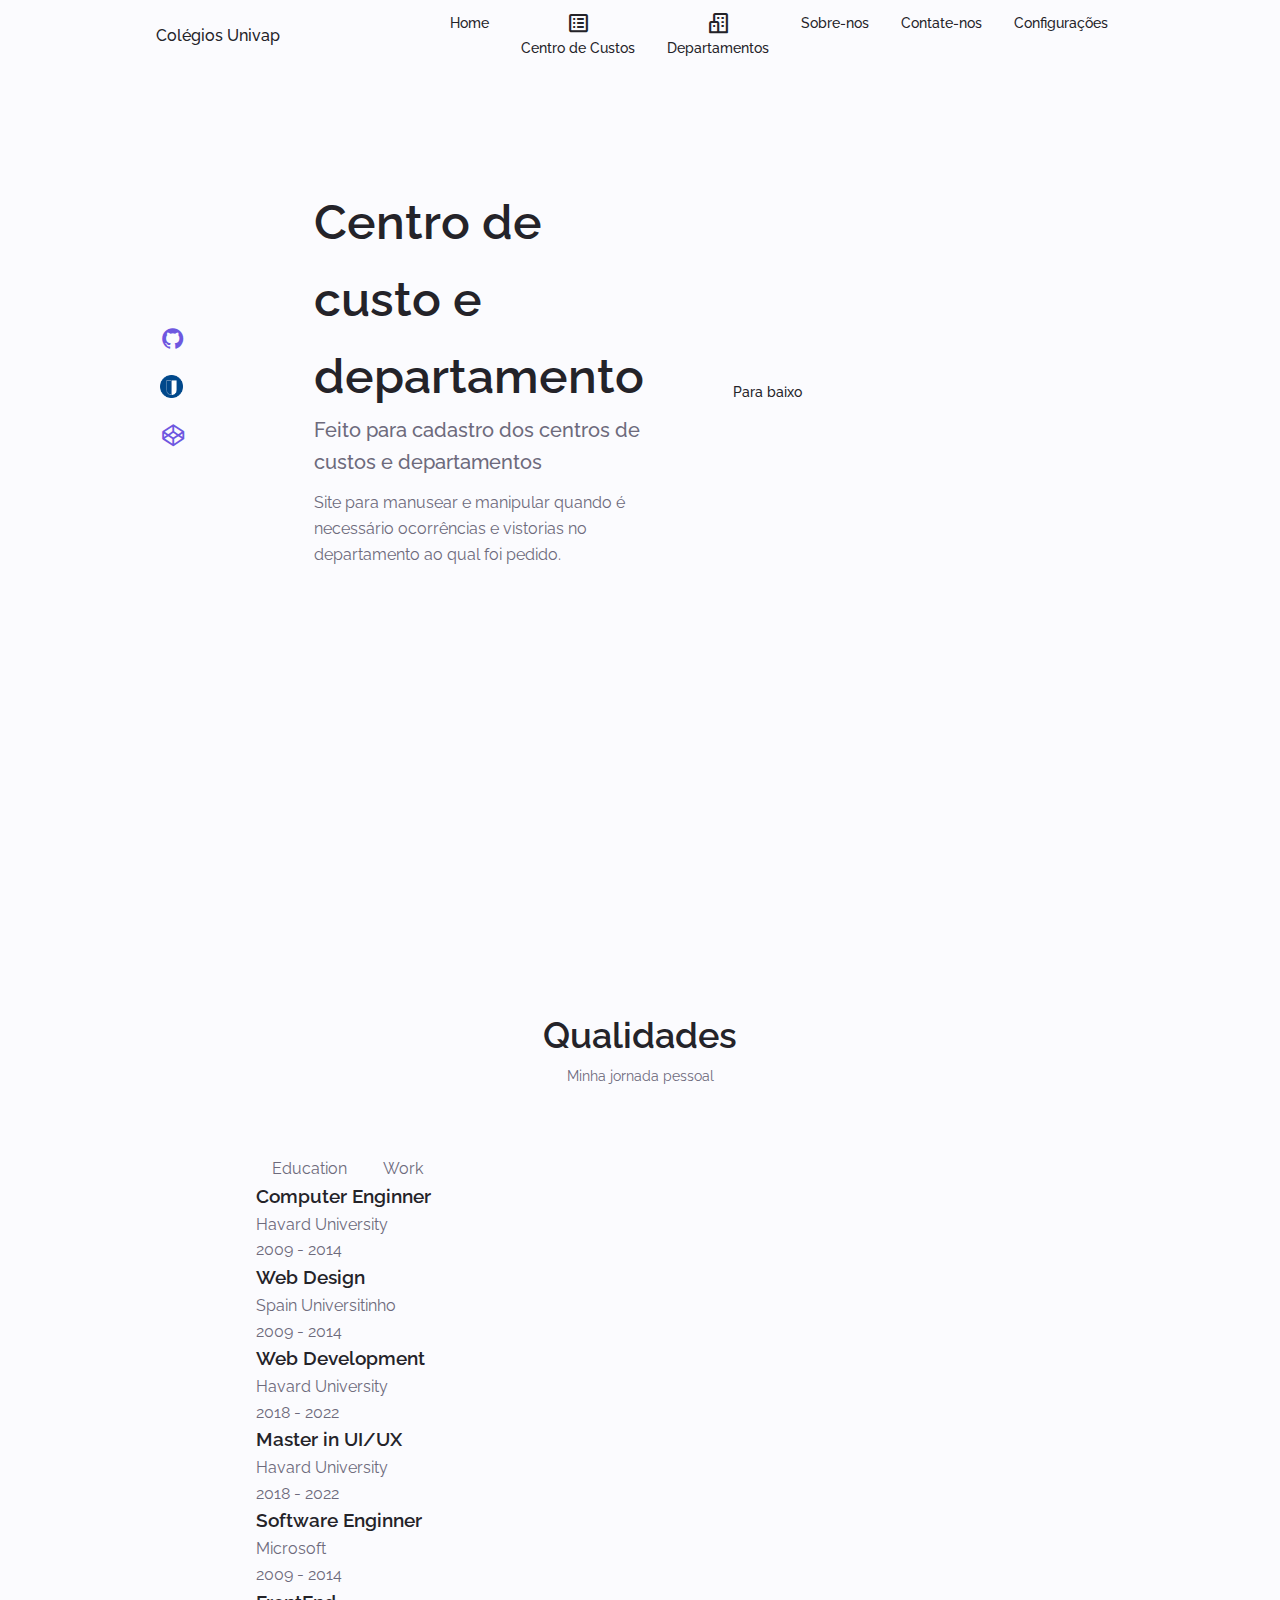
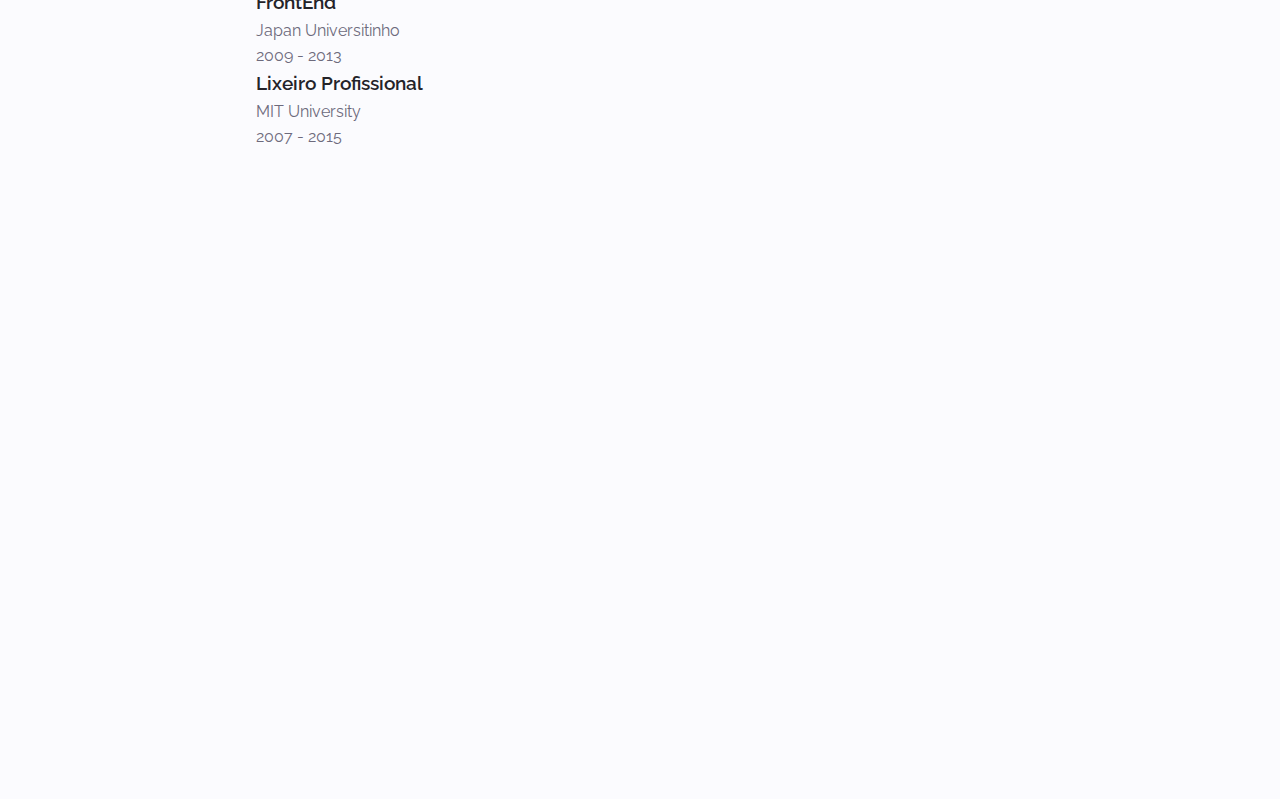
==== commit d197034b: "Atualização do estágio" ====
--- a/assets/html/index.html
+++ b/assets/html/index.html
@@ -1,671 +1,372 @@
-<!DOCTYPE html>
-<html lang="pt-br">
-
-<head>
-    <meta charset="UTF-8">
-    <meta name="viewport" content="width=device-width, initial-scale=1.0">
-
-    <!--==================== UNICONS ====================-->
-    <link rel="stylesheet" href="https://unicons.iconscout.com/release/v4.0.0/css/line.css">
-
-    <!--========== BOX ICONS ==========-->
-    <link href='https://cdn.jsdelivr.net/npm/boxicons@2.0.5/css/boxicons.min.css' rel='stylesheet'>
-
-    <!--==================== SWIPER CSS ====================-->
-    <link rel="stylesheet" href="">
-
-    <!--==================== CSS ====================-->
-    <link rel="stylesheet" href="/assets/css/style.css">
-    <link rel="stylesheet" href="/assets/css/style_centro-de-custo.css">
-
-    <title>Centro de Custo</title>
-</head>
-
-<body>
-    <!--==================== HEADER ====================-->
-    <header class="header" id="header">
-        <nav class="nav container">
-            <a href="" class="nav__logo">Colégios Univap</a>
-
-            <div class="nav__menu" id="nav-menu">
-                <ul class="nav__list grid">
-
-                    <li class="nav__item">
-                        <a href="#home" class="nav__link">
-                            <svg xmlns="http://www.w3.org/2000/svg" width="21" height="21" fill="currentColor"
-                                class="bi bi-house nav__icon" viewBox="0 0 16 16">
-                                <path fill-rule="evenodd"
-                                    d="M2 13.5V7h1v6.5a.5.5 0 0 0 .5.5h9a.5.5 0 0 0 .5-.5V7h1v6.5a1.5 1.5 0 0 1-1.5 1.5h-9A1.5 1.5 0 0 1 2 13.5zm11-11V6l-2-2V2.5a.5.5 0 0 1 .5-.5h1a.5.5 0 0 1 .5.5z" />
-                                <path fill-rule="evenodd"
-                                    d="M7.293 1.5a1 1 0 0 1 1.414 0l6.647 6.646a.5.5 0 0 1-.708.708L8 2.207 1.354 8.854a.5.5 0 1 1-.708-.708L7.293 1.5z" />
-                            </svg>
-                            Home
-                        </a>
-                    </li>
-
-                    <li class="nav__item">
-                        <a href="#centrodecusto" class="nav__link">
-                            <i class='bx bx-spreadsheet bx-sm'></i>
-                            Centro de Custos
-                        </a>
-                    </li>
-
-                    <li class="nav__item">
-                        <a href="#departamento" class="nav__link">
-                            <i class='bx bx-buildings bx-sm'></i>
-                            Departamentos
-                        </a>
-                    </li>
-
-                    <li class="nav__item">
-                        <a href="#about" class="nav__link">
-                            <svg xmlns="http://www.w3.org/2000/svg" width="28" height="28" fill="currentColor"
-                                class="bi bi-person nav__icon" viewBox="0 0 16 16">
-                                <path
-                                    d="M8 8a3 3 0 1 0 0-6 3 3 0 0 0 0 6zm2-3a2 2 0 1 1-4 0 2 2 0 0 1 4 0zm4 8c0 1-1 1-1 1H3s-1 0-1-1 1-4 6-4 6 3 6 4zm-1-.004c-.001-.246-.154-.986-.832-1.664C11.516 10.68 10.289 10 8 10c-2.29 0-3.516.68-4.168 1.332-.678.678-.83 1.418-.832 1.664h10z" />
-                            </svg>
-                            Sobre-nos
-                        </a>
-                    </li>
-
-                    <li class="nav__item">
-                        <a href="#contact" class="nav__link">
-                            <svg xmlns="http://www.w3.org/2000/svg" width="21" height="21" fill="currentColor"
-                                class="bi bi-chat nav__icon" viewBox="0 0 16 16">
-                                <path
-                                    d="M2.678 11.894a1 1 0 0 1 .287.801 10.97 10.97 0 0 1-.398 2c1.395-.323 2.247-.697 2.634-.893a1 1 0 0 1 .71-.074A8.06 8.06 0 0 0 8 14c3.996 0 7-2.807 7-6 0-3.192-3.004-6-7-6S1 4.808 1 8c0 1.468.617 2.83 1.678 3.894zm-.493 3.905a21.682 21.682 0 0 1-.713.129c-.2.032-.352-.176-.273-.362a9.68 9.68 0 0 0 .244-.637l.003-.01c.248-.72.45-1.548.524-2.319C.743 11.37 0 9.76 0 8c0-3.866 3.582-7 8-7s8 3.134 8 7-3.582 7-8 7a9.06 9.06 0 0 1-2.347-.306c-.52.263-1.639.742-3.468 1.105z" />
-                            </svg>
-
-                            Contate-nos
-                        </a>
-                    </li>
-
-                    <li class="nav__item">
-                        <a href="#contact" class="nav__link">
-                            <svg xmlns="http://www.w3.org/2000/svg" width="22" height="22" fill="currentColor"
-                                class="bi bi-gear nav__icon" viewBox="0 0 16 16">
-                                <path
-                                    d="M8 4.754a3.246 3.246 0 1 0 0 6.492 3.246 3.246 0 0 0 0-6.492zM5.754 8a2.246 2.246 0 1 1 4.492 0 2.246 2.246 0 0 1-4.492 0z" />
-                                <path
-                                    d="M9.796 1.343c-.527-1.79-3.065-1.79-3.592 0l-.094.319a.873.873 0 0 1-1.255.52l-.292-.16c-1.64-.892-3.433.902-2.54 2.541l.159.292a.873.873 0 0 1-.52 1.255l-.319.094c-1.79.527-1.79 3.065 0 3.592l.319.094a.873.873 0 0 1 .52 1.255l-.16.292c-.892 1.64.901 3.434 2.541 2.54l.292-.159a.873.873 0 0 1 1.255.52l.094.319c.527 1.79 3.065 1.79 3.592 0l.094-.319a.873.873 0 0 1 1.255-.52l.292.16c1.64.893 3.434-.902 2.54-2.541l-.159-.292a.873.873 0 0 1 .52-1.255l.319-.094c1.79-.527 1.79-3.065 0-3.592l-.319-.094a.873.873 0 0 1-.52-1.255l.16-.292c.893-1.64-.902-3.433-2.541-2.54l-.292.159a.873.873 0 0 1-1.255-.52l-.094-.319zm-2.633.283c.246-.835 1.428-.835 1.674 0l.094.319a1.873 1.873 0 0 0 2.693 1.115l.291-.16c.764-.415 1.6.42 1.184 1.185l-.159.292a1.873 1.873 0 0 0 1.116 2.692l.318.094c.835.246.835 1.428 0 1.674l-.319.094a1.873 1.873 0 0 0-1.115 2.693l.16.291c.415.764-.42 1.6-1.185 1.184l-.291-.159a1.873 1.873 0 0 0-2.693 1.116l-.094.318c-.246.835-1.428.835-1.674 0l-.094-.319a1.873 1.873 0 0 0-2.692-1.115l-.292.16c-.764.415-1.6-.42-1.184-1.185l.159-.291A1.873 1.873 0 0 0 1.945 8.93l-.319-.094c-.835-.246-.835-1.428 0-1.674l.319-.094A1.873 1.873 0 0 0 3.06 4.377l-.16-.292c-.415-.764.42-1.6 1.185-1.184l.292.159a1.873 1.873 0 0 0 2.692-1.115l.094-.319z" />
-                            </svg>
-                            Configurações
-                        </a>
-                    </li>
-                </ul>
-                <i class="bx bx-x bx-sm nav__close" id="nav-close"></i>
-            </div>
-
-            <div class="nav__btns">
-                <div class="nav__toggle" id="nav-toogle">
-                    <i class="uil uil-apps"></i>
-                </div>
-            </div>
-        </nav>
-    </header>
-
-    <!--==================== MAIN ====================-->
-    <main class="main">
-        <!--==================== HOME ====================-->
-        <section class="home section" id="home">
-            <div class="home__container container grid">
-                <div class="home__content grid">
-                    <div class="home__social">
-                        <a href="https://github.com/AkiraSendoh7/EstagioUnivap" target="_blank"
-                            class="home__social-icon">
-                            <i class='bx bxl-github github-png'></i>
-                        </a>
-
-                        <figure class="img-univap" id="img-univap">
-                            <a href="https://www.univap.br/home/colegio/portal-educacional/portal-educacional.html"
-                                target="_blank" class="home__social-icon">
-                                <img src="\assets\img\icone-u.png" alt="Ícone da Univap" width="23" height="21">
-                            </a>
-                        </figure>
-
-                        <a href="https://codepen.io" target="_blank" class="home__social-icon">
-                            <i class='bx bxl-codepen codepen-png'></i>
-                        </a>
-                    </div>
-
-                    <div class="home__img">
-                        <!-- Não sei o que colocar aqui ainda, mas é pra por uma foto -->
-                    </div>
-
-                    <div class="home__data">
-                        <h1 class="home__title">Centro de custo e departamento</h1>
-                        <h3 class="home__subtitle">Feito para cadastro dos centros de custos e departamentos</h3>
-                        <p class="home__description">
-                            Site para manusear e manipular quando é necessário ocorrências e vistorias no departamento
-                            ao qual foi pedido.
-                        </p>
-                        <a href="#contact" class="button button--flex">
-                            Contate-nos <i class="uil uil-message button__icon"></i>
-                        </a>
-                    </div>
-                </div>
-
-                <div class="home__scroll">
-                    <a href="#about" class="home__scroll-button button--flex">
-                        <i class="uil uil-mouse-alt home__scroll-mouse"></i>
-                        <span class="home__scroll-name">Role para baixo</span>
-                        <i class="uil uil-arrow-down home__scroll-arrow"></i>
-                    </a>
-                </div>
-            </div>
-        </section>
-
-        <!--==================== CENTRO DE CUSTO ====================-->
-        <section class="centro-de-custo section" id="centrodecusto">
-            <div class="wrapper">
-                <div class="title">
-                    <svg xmlns="http://www.w3.org/2000/svg" width="30" height="30" fill="currentColor"
-                        class="bi bi-journal" viewBox="0 0 16 16">
-                        <path
-                            d="M3 0h10a2 2 0 0 1 2 2v12a2 2 0 0 1-2 2H3a2 2 0 0 1-2-2v-1h1v1a1 1 0 0 0 1 1h10a1 1 0 0 0 1-1V2a1 1 0 0 0-1-1H3a1 1 0 0 0-1 1v1H1V2a2 2 0 0 1 2-2z" />
-                        <path
-                            d="M1 5v-.5a.5.5 0 0 1 1 0V5h.5a.5.5 0 0 1 0 1h-2a.5.5 0 0 1 0-1H1zm0 3v-.5a.5.5 0 0 1 1 0V8h.5a.5.5 0 0 1 0 1h-2a.5.5 0 0 1 0-1H1zm0 3v-.5a.5.5 0 0 1 1 0v.5h.5a.5.5 0 0 1 0 1h-2a.5.5 0 0 1 0-1H1z" />
-                    </svg>
-                    Centro de Custo
-                </div>
-
-                <div class="form">
-                    <div class="inputfield">
-                        <label>Campi: </label>
-                        <div class="custom_select">
-                            <select>
-                                <option value="">Selecione o código do campi</option>
-                                <option value="01">01</option>
-                                <option value="02">02</option>
-                                <option value="03">03</option>
-                                <option value="04">04</option>
-                                <option value="05">05</option>
-                                <option value="06">06</option>
-                                <option value="07">07</option>
-                            </select>
-                        </div>
-                    </div>
-
-                    <div class="inputfield">
-                        <label>Centro de Custo: </label>
-                        <div class="custom_select">
-                            <select>
-                                <option value="">Selecione o código do centro de custo</option>
-                                <option value="010000">010000</option>
-                                <option value="011000">011000</option>
-                                <option value="011001">011001</option>
-                            </select>
-                        </div>
-                    </div>
-
-                    <div class="inputfield form-group">
-                        <label for="">Descrição: </label>
-                        <span class="input-group-text" id="basic-addon1">
-                            <svg xmlns="http://www.w3.org/2000/svg" width="20" height="110" fill="currentColor"
-                                class="bi bi-keyboard" viewBox="0 0 16 16">
-                                <path
-                                    d="M14 5a1 1 0 0 1 1 1v5a1 1 0 0 1-1 1H2a1 1 0 0 1-1-1V6a1 1 0 0 1 1-1h12zM2 4a2 2 0 0 0-2 2v5a2 2 0 0 0 2 2h12a2 2 0 0 0 2-2V6a2 2 0 0 0-2-2H2z">
-                                </path>
-                                <path
-                                    d="M13 10.25a.25.25 0 0 1 .25-.25h.5a.25.25 0 0 1 .25.25v.5a.25.25 0 0 1-.25.25h-.5a.25.25 0 0 1-.25-.25v-.5zm0-2a.25.25 0 0 1 .25-.25h.5a.25.25 0 0 1 .25.25v.5a.25.25 0 0 1-.25.25h-.5a.25.25 0 0 1-.25-.25v-.5zm-5 0A.25.25 0 0 1 8.25 8h.5a.25.25 0 0 1 .25.25v.5a.25.25 0 0 1-.25.25h-.5A.25.25 0 0 1 8 8.75v-.5zm2 0a.25.25 0 0 1 .25-.25h1.5a.25.25 0 0 1 .25.25v.5a.25.25 0 0 1-.25.25h-1.5a.25.25 0 0 1-.25-.25v-.5zm1 2a.25.25 0 0 1 .25-.25h.5a.25.25 0 0 1 .25.25v.5a.25.25 0 0 1-.25.25h-.5a.25.25 0 0 1-.25-.25v-.5zm-5-2A.25.25 0 0 1 6.25 8h.5a.25.25 0 0 1 .25.25v.5a.25.25 0 0 1-.25.25h-.5A.25.25 0 0 1 6 8.75v-.5zm-2 0A.25.25 0 0 1 4.25 8h.5a.25.25 0 0 1 .25.25v.5a.25.25 0 0 1-.25.25h-.5A.25.25 0 0 1 4 8.75v-.5zm-2 0A.25.25 0 0 1 2.25 8h.5a.25.25 0 0 1 .25.25v.5a.25.25 0 0 1-.25.25h-.5A.25.25 0 0 1 2 8.75v-.5zm11-2a.25.25 0 0 1 .25-.25h.5a.25.25 0 0 1 .25.25v.5a.25.25 0 0 1-.25.25h-.5a.25.25 0 0 1-.25-.25v-.5zm-2 0a.25.25 0 0 1 .25-.25h.5a.25.25 0 0 1 .25.25v.5a.25.25 0 0 1-.25.25h-.5a.25.25 0 0 1-.25-.25v-.5zm-2 0A.25.25 0 0 1 9.25 6h.5a.25.25 0 0 1 .25.25v.5a.25.25 0 0 1-.25.25h-.5A.25.25 0 0 1 9 6.75v-.5zm-2 0A.25.25 0 0 1 7.25 6h.5a.25.25 0 0 1 .25.25v.5a.25.25 0 0 1-.25.25h-.5A.25.25 0 0 1 7 6.75v-.5zm-2 0A.25.25 0 0 1 5.25 6h.5a.25.25 0 0 1 .25.25v.5a.25.25 0 0 1-.25.25h-.5A.25.25 0 0 1 5 6.75v-.5zm-3 0A.25.25 0 0 1 2.25 6h1.5a.25.25 0 0 1 .25.25v.5a.25.25 0 0 1-.25.25h-1.5A.25.25 0 0 1 2 6.75v-.5zm0 4a.25.25 0 0 1 .25-.25h.5a.25.25 0 0 1 .25.25v.5a.25.25 0 0 1-.25.25h-.5a.25.25 0 0 1-.25-.25v-.5zm2 0a.25.25 0 0 1 .25-.25h5.5a.25.25 0 0 1 .25.25v.5a.25.25 0 0 1-.25.25h-5.5a.25.25 0 0 1-.25-.25v-.5z">
-                                </path>
-                            </svg>
-                        </span>
-                        <textarea placeholder="Digite a descrição do departamento" class="textarea form-control"
-                            name="desc" id="desc" rows="3"></textarea>
-                    </div>
-
-                    <div class="inputfield">
-                        <label for="phone">Telefone: </label>
-                        <input type="tel" id="phone" name="phone" pattern="[0-9]{3}-[0-9]{2}-[0-9]{3}" class="input"
-                            placeholder="Número de telefone">
-                    </div>
-
-                    <div class="inputfield">
-                        <button type="button" class="btn btn-primary">Gravar</button>
-                    </div>
-
-                    <div class="inputfield">
-                        <button type="button" class="btn btn-primary">Sair</button>
-                    </div>
-                </div>
-            </div>
-
-        </section>
-
-        <!--==================== DEPARTAMENTO ====================-->
-        <section class="departamento section" id="departamento">
-            <div class="wrapper">
-                <div class="title">
-                    <svg xmlns="http://www.w3.org/2000/svg" width="30" height="30" fill="currentColor"
-                        class="bi bi-house-door" viewBox="0 0 16 16">
-                        <path
-                            d="M8.354 1.146a.5.5 0 0 0-.708 0l-6 6A.5.5 0 0 0 1.5 7.5v7a.5.5 0 0 0 .5.5h4.5a.5.5 0 0 0 .5-.5v-4h2v4a.5.5 0 0 0 .5.5H14a.5.5 0 0 0 .5-.5v-7a.5.5 0 0 0-.146-.354L13 5.793V2.5a.5.5 0 0 0-.5-.5h-1a.5.5 0 0 0-.5.5v1.293L8.354 1.146zM2.5 14V7.707l5.5-5.5 5.5 5.5V14H10v-4a.5.5 0 0 0-.5-.5h-3a.5.5 0 0 0-.5.5v4H2.5z" />
-                    </svg>
-                    Departamento
-                </div>
-
-                <div class="form">
-                    <div class="inputfield">
-                        <label>Campi: </label>
-                        <div class="custom_select">
-                            <select>
-                                <option value="">Selecione o código do campi</option>
-                                <option value="01">01</option>
-                                <option value="02">02</option>
-                                <option value="03">03</option>
-                                <option value="04">04</option>
-                                <option value="05">05</option>
-                                <option value="06">06</option>
-                                <option value="07">07</option>
-                            </select>
-                        </div>
-                    </div>
-
-                    <div class="inputfield form-group">
-                        <label for="">Descrição: </label>
-                        <span class="input-group-text" id="basic-addon1">
-                            <svg xmlns="http://www.w3.org/2000/svg" width="20" height="110" fill="currentColor"
-                                class="bi bi-keyboard" viewBox="0 0 16 16">
-                                <path
-                                    d="M14 5a1 1 0 0 1 1 1v5a1 1 0 0 1-1 1H2a1 1 0 0 1-1-1V6a1 1 0 0 1 1-1h12zM2 4a2 2 0 0 0-2 2v5a2 2 0 0 0 2 2h12a2 2 0 0 0 2-2V6a2 2 0 0 0-2-2H2z">
-                                </path>
-                                <path
-                                    d="M13 10.25a.25.25 0 0 1 .25-.25h.5a.25.25 0 0 1 .25.25v.5a.25.25 0 0 1-.25.25h-.5a.25.25 0 0 1-.25-.25v-.5zm0-2a.25.25 0 0 1 .25-.25h.5a.25.25 0 0 1 .25.25v.5a.25.25 0 0 1-.25.25h-.5a.25.25 0 0 1-.25-.25v-.5zm-5 0A.25.25 0 0 1 8.25 8h.5a.25.25 0 0 1 .25.25v.5a.25.25 0 0 1-.25.25h-.5A.25.25 0 0 1 8 8.75v-.5zm2 0a.25.25 0 0 1 .25-.25h1.5a.25.25 0 0 1 .25.25v.5a.25.25 0 0 1-.25.25h-1.5a.25.25 0 0 1-.25-.25v-.5zm1 2a.25.25 0 0 1 .25-.25h.5a.25.25 0 0 1 .25.25v.5a.25.25 0 0 1-.25.25h-.5a.25.25 0 0 1-.25-.25v-.5zm-5-2A.25.25 0 0 1 6.25 8h.5a.25.25 0 0 1 .25.25v.5a.25.25 0 0 1-.25.25h-.5A.25.25 0 0 1 6 8.75v-.5zm-2 0A.25.25 0 0 1 4.25 8h.5a.25.25 0 0 1 .25.25v.5a.25.25 0 0 1-.25.25h-.5A.25.25 0 0 1 4 8.75v-.5zm-2 0A.25.25 0 0 1 2.25 8h.5a.25.25 0 0 1 .25.25v.5a.25.25 0 0 1-.25.25h-.5A.25.25 0 0 1 2 8.75v-.5zm11-2a.25.25 0 0 1 .25-.25h.5a.25.25 0 0 1 .25.25v.5a.25.25 0 0 1-.25.25h-.5a.25.25 0 0 1-.25-.25v-.5zm-2 0a.25.25 0 0 1 .25-.25h.5a.25.25 0 0 1 .25.25v.5a.25.25 0 0 1-.25.25h-.5a.25.25 0 0 1-.25-.25v-.5zm-2 0A.25.25 0 0 1 9.25 6h.5a.25.25 0 0 1 .25.25v.5a.25.25 0 0 1-.25.25h-.5A.25.25 0 0 1 9 6.75v-.5zm-2 0A.25.25 0 0 1 7.25 6h.5a.25.25 0 0 1 .25.25v.5a.25.25 0 0 1-.25.25h-.5A.25.25 0 0 1 7 6.75v-.5zm-2 0A.25.25 0 0 1 5.25 6h.5a.25.25 0 0 1 .25.25v.5a.25.25 0 0 1-.25.25h-.5A.25.25 0 0 1 5 6.75v-.5zm-3 0A.25.25 0 0 1 2.25 6h1.5a.25.25 0 0 1 .25.25v.5a.25.25 0 0 1-.25.25h-1.5A.25.25 0 0 1 2 6.75v-.5zm0 4a.25.25 0 0 1 .25-.25h.5a.25.25 0 0 1 .25.25v.5a.25.25 0 0 1-.25.25h-.5a.25.25 0 0 1-.25-.25v-.5zm2 0a.25.25 0 0 1 .25-.25h5.5a.25.25 0 0 1 .25.25v.5a.25.25 0 0 1-.25.25h-5.5a.25.25 0 0 1-.25-.25v-.5z">
-                                </path>
-                            </svg>
-                        </span>
-                        <textarea placeholder="Digite a descrição do departamento" class="textarea form-control"
-                            name="desc" id="desc" rows="3"></textarea>
-                    </div>
-
-                    <div class="inputfield">
-                        <label>Abreviatura: </label>
-                        <input type="text" class="input" placeholder="Exemplo: P, U, ...">
-                    </div>
-
-                    <div class="inputfield">
-                        <button type="button" class="btn btn-primary">Gravar</button>
-                    </div>
-
-                    <div class="inputfield">
-                        <button type="button" class="btn btn-primary">Sair</button>
-                    </div>
-                </div>
-            </div>
-
-        </section>
-
-        <!--==================== ABOUT ====================-->
-        <section class="about section" id="about">
-            <h2 class="section__title"> Sobre </h2>
-            <span class="section__subtitle">Introdução</span>
-            <div class="about__container container grid">
-                <img src="/assets/img/icone-u.png" alt="" class="about__img">
-
-                <div class="about__data">
-                    <p class="about__description">
-                        Zoro não passou dois anos treinando sozinho. O Olhos de Falcão pode ter sugerido isso ao
-                        notar a ganância do espadachim por poder. Mihawk fez a cicatriz em Zoro no primeiro
-                        treino dos dois durante o timeskip, como forma de marcar um novo início no caminho de Zoro
-                    </p>
-                    <div class="about__info">
-                        <div class="">
-                            <span class="about__info-title">08+</span>
-                            <span class="about__info-name">Years <br> experience</span>
-                        </div>
-
-                        <div class="">
-                            <span class="about__info-title">20+</span>
-                            <span class="about__info-name">Completed <br> project</span>
-                        </div>
-
-                        <div class="">
-                            <span class="about__info-title">05+</span>
-                            <span class="about__info-name">Companies <br> worked</span>
-                        </div>
-
-                        <div class="">
-                            <span class="about__info-title">1000+</span>
-                            <span class="about__info-name">Dúvidas <br> do que fazer</span>
-                        </div>
-                    </div>
-
-                    <div class="about__buttons">
-                        <a download="" href="\assets\pdf\DarkLightmode.js" class="button button--flex">
-                            Não sei o que colocar<i class="uil uil-download-alt button__icon"></i>
-                        </a>
-                    </div>
-                </div>
-            </div>
-        </section>
-
-        <!--==================== SKILLS ====================-->
-        <section class="skills section" id="skills">
-            <h2 class="section__title">Habilidades</h2>
-            <span class="section__subtitle">Nível técnico</span>
-
-            <div class="skills__container container grid">
-                <div>
-                    <!--================= SKILLS 1 =======================-->
-                    <div class="skills__content skills__open">
-                        <div class="skills__header">
-                            <i class="uil uil-brackets-curly skills__icon"></i>
-
-                            <div>
-                                <h1 class="skills__title">FrontEnd Developer</h1>
-                                <span class="skills_subtitle">Estagiário</span>
-                            </div>
-
-                            <i class="uil uil-angle-down skills__arrow"></i>
-                        </div>
-
-                        <div class="skills__list grid">
-                            <div class="skills__data">
-                                <div class="skills__titles">
-                                    <h3 class="skills__name">HTML</h3>
-                                    <span class="skills__number">28%</span>
-                                </div>
-
-                                <div class="skills__bar">
-                                    <span class="skills__percentage skills__html"></span>
-                                </div>
-                            </div>
-
-                            <div class="skills__data">
-                                <div class="skills__titles">
-                                    <h3 class="skills__name">CSS</h3>
-                                    <span class="skills__number">45%</span>
-                                </div>
-
-                                <div class="skills__bar">
-                                    <span class="skills__percentage skills__css"></span>
-                                </div>
-                            </div>
-
-                            <div class="skills__data">
-                                <div class="skills__titles">
-                                    <h3 class="skills__name">JS</h3>
-                                    <span class="skills__number">51%</span>
-                                </div>
-
-                                <div class="skills__bar">
-                                    <span class="skills__percentage skills__js"></span>
-                                </div>
-                            </div>
-
-                        </div>
-
-                    </div>
-                </div>
-
-                <div>
-                    <!--================= SKILLS 2 =======================-->
-                    <div class="skills__content skills__close">
-                        <div class="skills__header">
-                            <i class="uil uil-server-network skills__icon"></i>
-                            <div class="">
-                                <h1 class="skills__title">BackEnd Developer</h1>
-                                <span class="skills_subtitle">Estagiário</span>
-                            </div>
-
-                            <i class="uil uil-angle-down skills__arrow"></i>
-                        </div>
-
-                        <div class="skills__list grid">
-                            <div class="skills__data">
-                                <div class="skills__titles">
-                                    <h3 class="skills__name">MySQL</h3>
-                                    <span class="skills__number">65%</span>
-                                </div>
-
-                                <div class="skills__bar">
-                                    <span class="skills__percentage skills__mysql"></span>
-                                </div>
-                            </div>
-
-                            <div class="skills__data">
-                                <div class="skills__titles">
-                                    <h3 class="skills__name">PHP</h3>
-                                    <span class="skills__number">32%</span>
-                                </div>
-
-                                <div class="skills__bar">
-                                    <span class="skills__percentage skills__php"></span>
-                                </div>
-                            </div>
-
-                            <div class="skills__data">
-                                <div class="skills__titles">
-                                    <h3 class="skills__name">Django</h3>
-                                    <span class="skills__number">91%</span>
-                                </div>
-
-                                <div class="skills__bar">
-                                    <span class="skills__percentage skills__django"></span>
-                                </div>
-                            </div>
-
-                            <div class="skills__data">
-                                <div class="skills__titles">
-                                    <h3 class="skills__name">C#</h3>
-                                    <span class="skills__number">75%</span>
-                                </div>
-
-                                <div class="skills__bar">
-                                    <span class="skills__percentage skills__c"></span>
-                                </div>
-                            </div>
-                        </div>
-                    </div>
-                </div>
-            </div>
-        </section>
-
-        <!--==================== QUALIFICATION ====================-->
-        <section class="qualification section">
-            <h2 class="section__title">Qualidades</h2>
-            <span class="section__subtitle">Minha jornada pessoal</span>
-
-            <div class="qualification__container container">
-                <div class="qualification__tabs">
-
-                    <div class="qualification__button button--flex qualification__active" data-target="#education">
-                        <i class="uil uil-graduation-cap qualification__icon"></i>
-                        Education
-                    </div>
-
-                    <div class="qualification__button button--flex" data-target="#work">
-                        <i class="uil uil-briefcase-alt qualification__icon"></i>
-                        Work
-                    </div>
-                </div>
-
-                <div class="qualification__sections">
-
-                    <!--==================== QUALIFICATION CONTENT 1 ====================-->
-                    <div class="qualification__content qualification__active" data-content id="education">
-
-                        <!--==================== QUALIFICATION 1 ====================-->
-                        <div class="qualification__data">
-                            <div>
-                                <h3 class="qualification__title">Computer Enginner</h3>
-                                <span class="qualification__subtitle">Havard University</span>
-                                <div class="qualification__calendar">
-                                    <i class="uil uil-calendar-alt"></i>
-                                    2009 - 2014
-                                </div>
-                            </div>
-
-                            <div>
-                                <span class="qualification__rounder"></span>
-                                <span class="qualification__line"></span>
-                            </div>
-                        </div>
-
-                        <!--==================== QUALIFICATION 2 ====================-->
-                        <div class="qualification__data">
-                            <div></div>
-
-                            <div>
-                                <span class="qualification__rounder"></span>
-                                <span class="qualification__line"></span>
-                            </div>
-
-                            <div>
-                                <h3 class="qualification__title">Web Design</h3>
-                                <span class="qualification__subtitle">Spain Universitinho</span>
-                                <div class="qualification__calendar">
-                                    <i class="uil uil-calendar-alt"></i>
-                                    2009 - 2014
-                                </div>
-                            </div>
-                        </div>
-
-                        <!--==================== QUALIFICATION 3 ====================-->
-                        <div class="qualification__data">
-                            <div>
-                                <h3 class="qualification__title">Web Development </h3>
-                                <span class="qualification__subtitle">Havard University</span>
-                                <div class="qualification__calendar">
-                                    <i class="uil uil-calendar-alt"></i>
-                                    2018 - 2022
-                                </div>
-                            </div>
-
-                            <div>
-                                <span class="qualification__rounder"></span>
-                                <span class="qualification__line"></span>
-                            </div>
-                        </div>
-
-
-                        <!--==================== QUALIFICATION 4 ====================-->
-                        <div class="qualification__data">
-                            <div></div>
-
-                            <div>
-                                <span class="qualification__rounder"></span>
-                                <!-- <span class="qualification__line"></span> -->
-                            </div>
-
-                            <div>
-                                <h3 class="qualification__title">Master in UI/UX </h3>
-                                <span class="qualification__subtitle">Havard University</span>
-                                <div class="qualification__calendar">
-                                    <i class="uil uil-calendar-alt"></i>
-                                    2018 - 2022
-                                </div>
-                            </div>
-                        </div>
-                    </div>
-
-                    <!--==================== QUALIFICATION CONTENT 2 s====================-->
-                    <div class="qualification__content" data-content id="work">
-
-                        <!--==================== QUALIFICATION 1 ====================-->
-                        <div class="qualification__data">
-                            <div>
-                                <h3 class="qualification__title">Software Enginner</h3>
-                                <span class="qualification__subtitle">Microsoft</span>
-                                <div class="qualification__calendar">
-                                    <i class="uil uil-calendar-alt"></i>
-                                    2009 - 2014
-                                </div>
-                            </div>
-
-                            <div>
-                                <span class="qualification__rounder"></span>
-                                <span class="qualification__line"></span>
-                            </div>
-                        </div>
-
-                        <!--==================== QUALIFICATION 2 ====================-->
-                        <div class="qualification__data">
-                            <div></div>
-
-                            <div>
-                                <span class="qualification__rounder"></span>
-                                <span class="qualification__line"></span>
-                            </div>
-
-                            <div>
-                                <h3 class="qualification__title">FrontEnd</h3>
-                                <span class="qualification__subtitle">Japan Universitinho</span>
-                                <div class="qualification__calendar">
-                                    <i class="uil uil-calendar-alt"></i>
-                                    2009 - 2013
-                                </div>
-                            </div>
-                        </div>
-
-                        <!--==================== QUALIFICATION 3 ====================-->
-                        <div class="qualification__data">
-                            <div>
-                                <h3 class="qualification__title">Lixeiro Profissional</h3>
-                                <span class="qualification__subtitle">MIT University</span>
-                                <div class="qualification__calendar">
-                                    <i class="uil uil-calendar-alt"></i>
-                                    2007 - 2015
-                                </div>
-                            </div>
-
-                            <div>
-                                <span class="qualification__rounder"></span>
-                                <!-- <span class="qualification__line"></span> -->
-                            </div>
-                        </div>
-                    </div>
-                </div>
-            </div>
-
-        </section>
-
-        <!--==================== SERVICES ====================-->
-        <section class="services section" id="services">
-
-
-        </section>
-
-        <!--==================== PORTFOLIO ====================-->
-        <section class="portfolio section" id="portfolio">
-
-
-        </section>
-
-        <!--==================== PROJECT IN MIND ====================-->
-        <section class="project section">
-
-
-        </section>
-
-        <!--==================== TESTIMONIAL ====================-->
-        <section class="testimonial section">
-
-
-        </section>
-
-        <!--==================== CONTACT ME ====================-->
-        <section class="contact section" id="contact">
-
-
-        </section>
-    </main>
-
-    <!--==================== FOOTER ====================-->
-    <footer class="footer">
-
-
-    </footer>
-
-    <!--==================== SCROLL TOP ====================-->
-
-
-    <!--==================== SWIPER JS ====================-->
-    <script src=""></script>
-
-    <!--==================== MAIN JS ====================-->
-    <script src="/assets/js/main.js"></script>
-</body>
-
+<!DOCTYPE html>
+<html lang="pt-br">
+
+<head>
+    <meta charset="UTF-8">
+    <meta name="viewport" content="width=device-width, initial-scale=1.0">
+
+    <!--==================== UNICONS ====================-->
+    <link rel="stylesheet" href="https://unicons.iconscout.com/release/v4.0.0/css/line.css">
+
+    <!--========== BOX ICONS ==========-->
+    <link href='https://cdn.jsdelivr.net/npm/boxicons@2.0.5/css/boxicons.min.css' rel='stylesheet'>
+
+    <!--==================== SWIPER CSS ====================-->
+    <link rel="stylesheet" href="">
+
+    <!--==================== CSS ====================-->
+    <link rel="stylesheet" href="\assets\css\style.css">
+
+    <title>Centro de Custo</title>
+</head>
+
+<body>
+    <!--==================== HEADER ====================-->
+    <header class="header" id="header">
+        <nav class="nav container">
+            <a href="" class="nav__logo">Colégios Univap</a>
+
+            <div class="nav__menu" id="nav-menu">
+                <ul class="nav__list grid">
+
+                    <li class="nav__item">
+                        <a href="#home" class="nav__link">
+                            <svg xmlns="http://www.w3.org/2000/svg" width="21" height="21" fill="currentColor"
+                                class="bi bi-house nav__icon" viewBox="0 0 16 16">
+                                <path fill-rule="evenodd"
+                                    d="M2 13.5V7h1v6.5a.5.5 0 0 0 .5.5h9a.5.5 0 0 0 .5-.5V7h1v6.5a1.5 1.5 0 0 1-1.5 1.5h-9A1.5 1.5 0 0 1 2 13.5zm11-11V6l-2-2V2.5a.5.5 0 0 1 .5-.5h1a.5.5 0 0 1 .5.5z" />
+                                <path fill-rule="evenodd"
+                                    d="M7.293 1.5a1 1 0 0 1 1.414 0l6.647 6.646a.5.5 0 0 1-.708.708L8 2.207 1.354 8.854a.5.5 0 1 1-.708-.708L7.293 1.5z" />
+                            </svg>
+                            Home
+                        </a>
+                    </li>
+
+                    <li class="nav__item">
+                        <a href="#register" class="nav__link">
+                            <i class='bx bx-spreadsheet bx-sm'></i>
+                            Centro de Custos
+                        </a>
+                    </li>
+
+                    <li class="nav__item">
+                        <a href="#register" class="nav__link">
+                            <i class='bx bx-buildings bx-sm'></i>
+                            Departamentos
+                        </a>
+                    </li>
+
+                    <li class="nav__item">
+                        <a href="#about" class="nav__link">
+                            <svg xmlns="http://www.w3.org/2000/svg" width="28" height="28" fill="currentColor"
+                                class="bi bi-person nav__icon" viewBox="0 0 16 16">
+                                <path
+                                    d="M8 8a3 3 0 1 0 0-6 3 3 0 0 0 0 6zm2-3a2 2 0 1 1-4 0 2 2 0 0 1 4 0zm4 8c0 1-1 1-1 1H3s-1 0-1-1 1-4 6-4 6 3 6 4zm-1-.004c-.001-.246-.154-.986-.832-1.664C11.516 10.68 10.289 10 8 10c-2.29 0-3.516.68-4.168 1.332-.678.678-.83 1.418-.832 1.664h10z" />
+                            </svg>
+                            Sobre-nos
+                        </a>
+                    </li>
+
+                    <li class="nav__item">
+                        <a href="#contact" class="nav__link">
+                            <svg xmlns="http://www.w3.org/2000/svg" width="21" height="21" fill="currentColor"
+                                class="bi bi-chat nav__icon" viewBox="0 0 16 16">
+                                <path
+                                    d="M2.678 11.894a1 1 0 0 1 .287.801 10.97 10.97 0 0 1-.398 2c1.395-.323 2.247-.697 2.634-.893a1 1 0 0 1 .71-.074A8.06 8.06 0 0 0 8 14c3.996 0 7-2.807 7-6 0-3.192-3.004-6-7-6S1 4.808 1 8c0 1.468.617 2.83 1.678 3.894zm-.493 3.905a21.682 21.682 0 0 1-.713.129c-.2.032-.352-.176-.273-.362a9.68 9.68 0 0 0 .244-.637l.003-.01c.248-.72.45-1.548.524-2.319C.743 11.37 0 9.76 0 8c0-3.866 3.582-7 8-7s8 3.134 8 7-3.582 7-8 7a9.06 9.06 0 0 1-2.347-.306c-.52.263-1.639.742-3.468 1.105z" />
+                            </svg>
+
+                            Contate-nos
+                        </a>
+                    </li>
+
+                    <li class="nav__item">
+                        <a href="#contact" class="nav__link">
+                            <svg xmlns="http://www.w3.org/2000/svg" width="22" height="22" fill="currentColor"
+                                class="bi bi-gear nav__icon" viewBox="0 0 16 16">
+                                <path
+                                    d="M8 4.754a3.246 3.246 0 1 0 0 6.492 3.246 3.246 0 0 0 0-6.492zM5.754 8a2.246 2.246 0 1 1 4.492 0 2.246 2.246 0 0 1-4.492 0z" />
+                                <path
+                                    d="M9.796 1.343c-.527-1.79-3.065-1.79-3.592 0l-.094.319a.873.873 0 0 1-1.255.52l-.292-.16c-1.64-.892-3.433.902-2.54 2.541l.159.292a.873.873 0 0 1-.52 1.255l-.319.094c-1.79.527-1.79 3.065 0 3.592l.319.094a.873.873 0 0 1 .52 1.255l-.16.292c-.892 1.64.901 3.434 2.541 2.54l.292-.159a.873.873 0 0 1 1.255.52l.094.319c.527 1.79 3.065 1.79 3.592 0l.094-.319a.873.873 0 0 1 1.255-.52l.292.16c1.64.893 3.434-.902 2.54-2.541l-.159-.292a.873.873 0 0 1 .52-1.255l.319-.094c1.79-.527 1.79-3.065 0-3.592l-.319-.094a.873.873 0 0 1-.52-1.255l.16-.292c.893-1.64-.902-3.433-2.541-2.54l-.292.159a.873.873 0 0 1-1.255-.52l-.094-.319zm-2.633.283c.246-.835 1.428-.835 1.674 0l.094.319a1.873 1.873 0 0 0 2.693 1.115l.291-.16c.764-.415 1.6.42 1.184 1.185l-.159.292a1.873 1.873 0 0 0 1.116 2.692l.318.094c.835.246.835 1.428 0 1.674l-.319.094a1.873 1.873 0 0 0-1.115 2.693l.16.291c.415.764-.42 1.6-1.185 1.184l-.291-.159a1.873 1.873 0 0 0-2.693 1.116l-.094.318c-.246.835-1.428.835-1.674 0l-.094-.319a1.873 1.873 0 0 0-2.692-1.115l-.292.16c-.764.415-1.6-.42-1.184-1.185l.159-.291A1.873 1.873 0 0 0 1.945 8.93l-.319-.094c-.835-.246-.835-1.428 0-1.674l.319-.094A1.873 1.873 0 0 0 3.06 4.377l-.16-.292c-.415-.764.42-1.6 1.185-1.184l.292.159a1.873 1.873 0 0 0 2.692-1.115l.094-.319z" />
+                            </svg>
+                            Configurações
+                        </a>
+                    </li>
+                </ul>
+                <i class="bx bx-x bx-sm nav__close" id="nav-close"></i>
+            </div>
+
+            <div class="nav__btns">
+                <div class="nav__toggle" id="nav-toogle">
+                    <i class="uil uil-apps"></i>
+                </div>
+            </div>
+        </nav>
+    </header>
+
+    <!--==================== MAIN ====================-->
+    <main class="main">
+        <!--==================== HOME ====================-->
+        <section class="home section" id="home">
+            <div class="home__container container grid">
+                <div class="home__content grid">
+                    <div class="home__social">
+                        <a href="https://github.com/AkiraSendoh7/EstagioUnivap" target="_blank"
+                            class="home__social-icon">
+                            <i class='bx bxl-github github-png'></i>
+                        </a>
+
+                        <figure class="img-univap" id="img-univap">
+                            <a href="https://www.univap.br/home/colegio/portal-educacional/portal-educacional.html"
+                                target="_blank" class="home__social-icon">
+                                <img src="\assets\img\icone-u.png" alt="Ícone da Univap" width="23" height="21">
+                            </a>
+                        </figure>
+
+                        <a href="https://codepen.io" target="_blank" class="home__social-icon">
+                            <i class='bx bxl-codepen codepen-png'></i>
+                        </a>
+                    </div>
+
+                    <div class="home__img">
+                        <!-- Não sei o que colocar aqui ainda, mas é pra por uma foto -->
+                    </div>
+
+                    <div class="home__data">
+                        <h1 class="home__title">Centro de custo e departamento</h1>
+                        <h3 class="home__subtitle">Feito para cadastro dos centros de custos e departamentos</h3>
+                        <p class="home__description">
+                            Site para manusear e manipular quando é necessário ocorrências e vistorias no departamento
+                            ao qual foi pedido.
+                        </p>
+
+                    </div>
+
+                    <div class="home__scroll">
+                        <a href="" class="home__scroll-button button--flex">
+                            <span class="home__scroll-name">Para baixo</span>
+                            <i class='uil uil-arrow-down home__scroll-arrow'></i>
+                        </a>
+                    </div>
+                </div>
+            </div>
+        </section>
+
+        <!--==================== ABOUT ====================-->
+        <section class="about section" id="about">
+
+
+        </section>
+
+        <!--==================== SKILLS ====================-->
+        <section class="skills section" id="skills">
+
+
+        </section>
+
+        <!--==================== QUALIFICATION ====================-->
+        <section class="qualification section">
+            <h2 class="section__title">Qualidades</h2>
+            <span class="section__subtitle">Minha jornada pessoal</span>
+
+            <div class="qualification__container container">
+                <div class="qualification__tabs">
+
+                    <div class="qualification__button button--flex qualification__active" data-target="#education">
+                        <i class="uil uil-graduation-cap qualification__icon"></i>
+                        Education
+                    </div>
+
+                    <div class="qualification__button button--flex" data-target="#work">
+                        <i class="uil uil-briefcase-alt qualification__icon"></i>
+                        Work
+                    </div>
+                </div>
+
+                <div class="qualification__sections">
+
+                    <!--==================== QUALIFICATION CONTENT 1 ====================-->
+                    <div class="qualification__content qualification__active" data-content id="education">
+
+                        <!--==================== QUALIFICATION 1 ====================-->
+                        <div class="qualification__data">
+                            <div>
+                                <h3 class="qualification__title">Computer Enginner</h3>
+                                <span class="qualification__subtitle">Havard University</span>
+                                <div class="qualification__calendar">
+                                    <i class="uil uil-calendar-alt"></i>
+                                    2009 - 2014
+                                </div>
+                            </div>
+
+                            <div>
+                                <span class="qualification__rounder"></span>
+                                <span class="qualification__line"></span>
+                            </div>
+                        </div>
+
+                        <!--==================== QUALIFICATION 2 ====================-->
+                        <div class="qualification__data">
+                            <div></div>
+
+                            <div>
+                                <span class="qualification__rounder"></span>
+                                <span class="qualification__line"></span>
+                            </div>
+
+                            <div class="">
+                                <h3 class="qualification__title">Web Design</h3>
+                                <span class="qualification__subtitle">Spain Universitinho</span>
+                                <div class="qualification__calendar">
+                                    <i class="uil uil-calendar-alt"></i>
+                                    2009 - 2014
+                                </div>
+                            </div>
+                        </div>
+
+                        <!--==================== QUALIFICATION 3 ====================-->
+                        <div class="qualification__data">
+                            <div>
+                                <h3 class="qualification__title">Web Development </h3>
+                                <span class="qualification__subtitle">Havard University</span>
+                                <div class="qualification__calendar">
+                                    <i class="uil uil-calendar-alt"></i>
+                                    2018 - 2022
+                                </div>
+                            </div>
+
+                            <div>
+                                <span class="qualification__rounder"></span>
+                                <span class="qualification__line"></span>
+                            </div>
+                        </div>
+
+                        
+                        <!--==================== QUALIFICATION 4 ====================-->
+                        <div class="qualification__data">
+                            <div></div>
+
+                            <div>
+                                <span class="qualification__rounder"></span>
+                                <!-- <span class="qualification__line"></span> -->
+                            </div>
+                            
+                            <div>
+                                <h3 class="qualification__title">Master in UI/UX </h3>
+                                <span class="qualification__subtitle">Havard University</span>
+                                <div class="qualification__calendar">
+                                    <i class="uil uil-calendar-alt"></i>
+                                    2018 - 2022
+                                </div>
+                            </div>
+                        </div>
+                    </div>
+
+                    <!--==================== QUALIFICATION CONTENT 2 s====================-->
+                    <div class="qualification__content" data-content id="work">
+
+                        <!--==================== QUALIFICATION 1 ====================-->
+                        <div class="qualification__data">
+                            <div>
+                                <h3 class="qualification__title">Software Enginner</h3>
+                                <span class="qualification__subtitle">Microsoft</span>
+                                <div class="qualification__calendar">
+                                    <i class="uil uil-calendar-alt"></i>
+                                    2009 - 2014
+                                </div>
+                            </div>
+
+                            <div>
+                                <span class="qualification__rounder"></span>
+                                <span class="qualification__line"></span>
+                            </div>
+                        </div>
+
+                        <!--==================== QUALIFICATION 2 ====================-->
+                        <div class="qualification__data">
+                            <div></div>
+
+                            <div>
+                                <span class="qualification__rounder"></span>
+                                <span class="qualification__line"></span>
+                            </div>
+
+                            <div>
+                                <h3 class="qualification__title">FrontEnd</h3>
+                                <span class="qualification__subtitle">Japan Universitinho</span>
+                                <div class="qualification__calendar">
+                                    <i class="uil uil-calendar-alt"></i>
+                                    2009 - 2013
+                                </div>
+                            </div>
+                        </div>
+
+                        <!--==================== QUALIFICATION 3 ====================-->
+                        <div class="qualification__data">
+                            <div>
+                                <h3 class="qualification__title">Lixeiro Profissional</h3>
+                                <span class="qualification__subtitle">MIT University</span>
+                                <div class="qualification__calendar">
+                                    <i class="uil uil-calendar-alt"></i>
+                                    2007 - 2015
+                                </div>
+                            </div>
+
+                            <div>
+                                <span class="qualification__rounder"></span>
+                                <!-- <span class="qualification__line"></span> -->
+                            </div>
+                        </div>
+                    </div>
+                </div>
+            </div>
+
+        </section>
+
+        <!--==================== SERVICES ====================-->
+        <section class="services section" id="services">
+
+
+        </section>
+
+        <!--==================== PORTFOLIO ====================-->
+        <section class="portfolio section" id="portfolio">
+
+
+        </section>
+
+        <!--==================== PROJECT IN MIND ====================-->
+        <section class="project section">
+
+
+        </section>
+
+        <!--==================== TESTIMONIAL ====================-->
+        <section class="testimonial section">
+
+
+        </section>
+
+        <!--==================== CONTACT ME ====================-->
+        <section class="contact section" id="contact">
+
+
+        </section>
+    </main>
+
+    <!--==================== FOOTER ====================-->
+    <footer class="footer">
+
+
+    </footer>
+
+    <!--==================== SCROLL TOP ====================-->
+
+
+    <!--==================== SWIPER JS ====================-->
+    <script src=""></script>
+
+    <!--==================== MAIN JS ====================-->
+    <script src="\assets\js\main.js"></script>
+</body>
+
 </html>